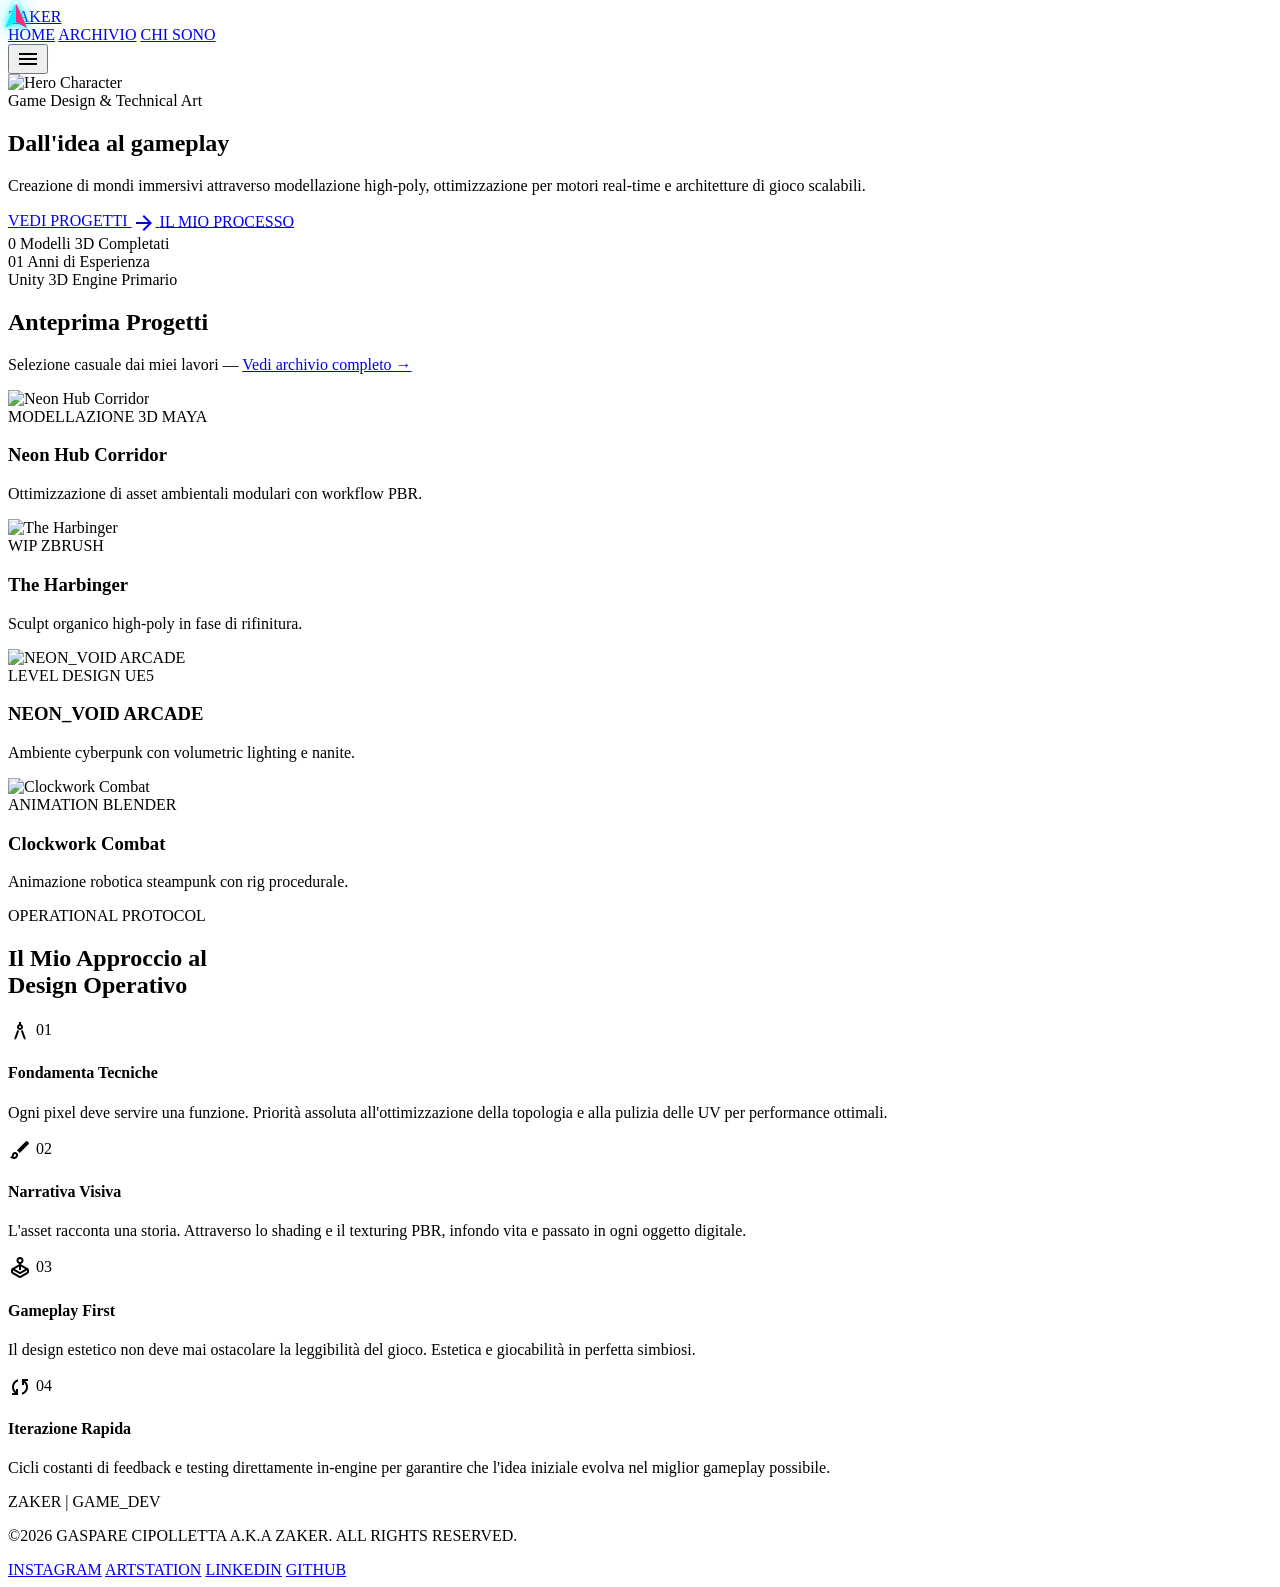
==== Portfolio 2.0/index.html @ f327ba8e "Portfolio 2.0 Iniziato il portfolio con Antigravity" ====
<!DOCTYPE html>

<html class="dark" lang="it"><head>
<meta charset="utf-8"/>
<meta content="width=device-width, initial-scale=1.0" name="viewport"/>
<title>NEON_CURATOR | Portfolio Game Design &amp; 3D</title>
<meta name="description" content="Portfolio di Gaspare Cipolletta — Game Designer e Technical Artist specializzato in 3D, modellazione e sviluppo in Unreal Engine 5."/>
<script src="https://cdn.tailwindcss.com?plugins=forms,container-queries"></script>
<link href="https://fonts.googleapis.com/css2?family=Space+Grotesk:wght@300;400;500;600;700&amp;family=Inter:wght@300;400;500;600&amp;family=Manrope:wght@300;400;500;600;800&amp;family=Orbitron:wght@400;700&amp;display=swap" rel="stylesheet"/>
<link href="https://fonts.googleapis.com/css2?family=Material+Symbols+Outlined:wght,FILL@100..700,0..1&amp;display=swap" rel="stylesheet"/>
<script id="tailwind-config">
        tailwind.config = {
            darkMode: "class",
            theme: {
                extend: {
                    colors: {
                        "surface-container-low": "#191b24",
                        "on-error-container": "#ffdad6",
                        "secondary-fixed": "#e9ddff",
                        "on-tertiary-fixed-variant": "#554500",
                        "on-secondary": "#3c0090",
                        "tertiary": "#fff5de",
                        "on-background": "#e1e1ef",
                        "tertiary-container": "#fed639",
                        "surface-tint": "#00dbe9",
                        "surface-dim": "#11131c",
                        "on-secondary-fixed": "#23005b",
                        "background": "#11131c",
                        "inverse-surface": "#e1e1ef",
                        "primary-fixed-dim": "#00dbe9",
                        "on-primary-container": "#006970",
                        "on-primary-fixed": "#002022",
                        "on-error": "#690005",
                        "surface-container-lowest": "#0c0e17",
                        "on-tertiary-fixed": "#231b00",
                        "primary": "#dbfcff",
                        "outline": "#849495",
                        "on-tertiary-container": "#715d00",
                        "on-secondary-container": "#ddcdff",
                        "surface-container": "#1d1f29",
                        "surface-bright": "#373943",
                        "inverse-on-surface": "#2e303a",
                        "primary-container": "#00f0ff",
                        "on-surface-variant": "#b9cacb",
                        "tertiary-fixed-dim": "#eac324",
                        "surface": "#11131c",
                        "secondary-container": "#7000ff",
                        "outline-variant": "#3b494b",
                        "on-primary-fixed-variant": "#004f54",
                        "error-container": "#93000a",
                        "error": "#ffb4ab",
                        "surface-container-high": "#282933",
                        "inverse-primary": "#006970",
                        "secondary-fixed-dim": "#d1bcff",
                        "on-primary": "#00363a",
                        "on-tertiary": "#3b2f00",
                        "surface-variant": "#32343e",
                        "tertiary-fixed": "#ffe179",
                        "surface-container-highest": "#32343e",
                        "primary-fixed": "#7df4ff",
                        "secondary": "#d1bcff",
                        "on-secondary-fixed-variant": "#5700c9",
                        "on-surface": "#e1e1ef",
                        "accent-pink": "#f92a82"
                    },
                    fontFamily: {
                        "headline": ["Space Grotesk"],
                        "body": ["Inter"],
                        "label": ["Manrope"],
                        "display": ["Orbitron"]
                    },
                    borderRadius: {"DEFAULT": "0.125rem", "lg": "0.25rem", "xl": "0.5rem", "full": "0.75rem"},
                },
            },
        }
    </script>
<style>
        .material-symbols-outlined {
            font-variation-settings: 'FILL' 0, 'wght' 400, 'GRAD' 0, 'opsz' 24;
            vertical-align: middle;
        }
        .neon-glow-primary {
            box-shadow: 0 0 15px rgba(0, 240, 255, 0.3);
        }
        .neon-glow-pink {
            box-shadow: 0 0 15px rgba(249, 42, 130, 0.3);
        }
        .glass-card {
            background: rgba(50, 52, 62, 0.4);
            backdrop-filter: blur(12px);
        }
        .asymmetric-grid {
            display: grid;
            grid-template-columns: repeat(12, 1fr);
            gap: 1.5rem;
        }
        .no-scrollbar::-webkit-scrollbar {
            display: none;
        }
        /* Mobile menu */
        #mobile-menu { display: none; }
        #mobile-menu.open { display: flex; }
    </style>
</head>
<body class="bg-background text-on-surface font-body selection:bg-primary-container selection:text-on-primary-container">
<!-- Top Navigation Bar -->
<header class="fixed top-0 w-full z-50 bg-[#11131c]/60 backdrop-blur-xl border-b border-[#3b494b]/20 shadow-[0_4px_20px_rgba(0,0,0,0.5)]">
<div class="relative flex items-center px-8 h-20 w-full max-w-[1920px] mx-auto">
<a href="index.html" class="text-2xl font-black tracking-tighter text-[#00f0ff] drop-shadow-[0_0_8px_rgba(0,240,255,0.5)] font-display">
                ZAKER
            </a>
<nav class="hidden md:flex items-center gap-10 absolute left-1/2 -translate-x-1/2">
<a class="text-[#00f0ff] border-b-2 border-[#00f0ff] pb-1 font-['Space_Grotesk'] uppercase tracking-widest text-sm" href="index.html">HOME</a>
<a class="text-[#e1e1ef]/60 hover:text-[#e1e1ef] transition-colors font-['Space_Grotesk'] uppercase tracking-widest text-sm" href="archivio.html">ARCHIVIO</a>
<a class="text-[#e1e1ef]/60 hover:text-[#e1e1ef] transition-colors font-['Space_Grotesk'] uppercase tracking-widest text-sm" href="chi-sono.html">CHI SONO</a>
</nav>
<div class="ml-auto flex items-center gap-6">
<button id="hamburger-btn" class="md:hidden text-on-surface-variant cursor-pointer" onclick="document.getElementById('mobile-menu').classList.toggle('open')">
                    <span class="material-symbols-outlined">menu</span>
                </button>
</div>
</div>
<!-- Mobile Menu -->
<div id="mobile-menu" class="flex-col gap-4 px-8 pb-6 bg-[#11131c]/95 border-t border-[#3b494b]/20">
    <a href="index.html" class="text-[#00f0ff] font-['Space_Grotesk'] uppercase tracking-widest text-sm py-2">HOME</a>
    <a href="archivio.html" class="text-[#e1e1ef]/70 hover:text-[#e1e1ef] font-['Space_Grotesk'] uppercase tracking-widest text-sm py-2">ARCHIVIO</a>
    <a href="chi-sono.html" class="text-[#e1e1ef]/70 hover:text-[#e1e1ef] font-['Space_Grotesk'] uppercase tracking-widest text-sm py-2">CHI SONO</a>
</div>
</header>
<main class="pt-20">
<!-- Hero Section -->
<section class="relative min-h-[921px] flex items-center justify-center px-8 md:px-20 overflow-hidden text-center">
<div class="absolute inset-0 z-0">
<div class="absolute inset-0 bg-gradient-to-b from-background/60 via-background/70 to-background z-10"></div>
<img alt="Hero Character" class="w-full h-full object-cover object-center opacity-30" src="https://lh3.googleusercontent.com/aida-public/[base64]"/>
</div>
<div class="relative z-20 max-w-4xl mx-auto">
<div class="flex items-center justify-center gap-4 mb-6">
<span class="h-[2px] w-12 bg-accent-pink"></span>
<span class="font-label text-accent-pink tracking-[0.3em] text-xs font-bold uppercase">Game Design &amp; Technical Art</span>
<span class="h-[2px] w-12 bg-accent-pink"></span>
</div>
<h1 class="font-display text-6xl md:text-8xl font-bold leading-none mb-8 text-on-surface uppercase tracking-tighter">
                    Dall'idea al <span class="text-primary-container drop-shadow-[0_0_15px_rgba(0,240,255,0.6)]">gameplay</span>
</h1>
<p class="font-body text-xl text-on-surface-variant max-w-xl mx-auto mb-12 leading-relaxed">
                    Creazione di mondi immersivi attraverso modellazione high-poly, ottimizzazione per motori real-time e architetture di gioco scalabili.
                </p>
<div class="flex flex-wrap gap-4 justify-center">
<a href="archivio.html" class="bg-primary-container text-on-primary px-8 py-4 font-headline font-bold uppercase tracking-widest flex items-center gap-2 hover:shadow-[0_0_25px_rgba(0,240,255,0.4)] transition-all">
                        VEDI PROGETTI <span class="material-symbols-outlined">arrow_forward</span>
</a>
<a href="chi-sono.html" class="border border-outline/40 text-on-surface px-8 py-4 font-headline font-bold uppercase tracking-widest hover:bg-surface-variant/20 transition-all">
                        IL MIO PROCESSO
                    </a>
</div>
</div>
</section>
<!-- Stats / Quick Info -->
<section class="grid grid-cols-2 md:grid-cols-3 border-y border-outline-variant/20 bg-surface-container-lowest">
<div class="p-8 border-r border-outline-variant/20 flex flex-col items-center text-center">
<span class="font-display text-3xl text-primary-container mb-1">0</span>
<span class="font-label text-[0.6rem] text-on-surface-variant tracking-widest uppercase">Modelli 3D Completati</span>
</div>
<div class="p-8 border-r border-outline-variant/20 flex flex-col items-center text-center">
<span class="font-display text-3xl text-primary-container mb-1">01</span>
<span class="font-label text-[0.6rem] text-on-surface-variant tracking-widest uppercase">Anni di Esperienza</span>
</div>
<div class="p-8 flex flex-col items-center text-center">
<span class="font-display text-3xl text-accent-pink mb-1">Unity 3D</span>
<span class="font-label text-[0.6rem] text-on-surface-variant tracking-widest uppercase">Engine Primario</span>
</div>
</section>
<!-- Anteprima Progetti Section -->
<section class="py-24 px-8 md:px-20 max-w-[1920px] mx-auto">
<div class="mb-12">
<h2 class="font-display text-4xl font-bold text-on-surface mb-4 uppercase tracking-tight">Anteprima Progetti</h2>
<div class="h-1 w-24 bg-gradient-to-r from-primary-container to-accent-pink mb-4"></div>
<p class="font-label text-on-surface-variant text-xs uppercase tracking-widest">Selezione casuale dai miei lavori — <a href="archivio.html" class="text-primary-container hover:underline">Vedi archivio completo →</a></p>
</div>
<!-- Random project grid, populated by JS -->
<div id="random-projects" class="grid grid-cols-1 md:grid-cols-3 gap-8"></div>
</section>
<script>
(function(){
  const ALL_PROJECTS = [
    { title:'Neon Hub Corridor', tag:'MODELLAZIONE 3D', sub:'MAYA', wide:true,
      img:'https://lh3.googleusercontent.com/aida-public/[base64]',
      desc:'Ottimizzazione di asset ambientali modulari con workflow PBR.' },
    { title:'The Harbinger', tag:'WIP', sub:'ZBRUSH', wide:false,
      img:'https://lh3.googleusercontent.com/aida-public/[base64]',
      desc:'Sculpt organico high-poly in fase di rifinitura.' },
    { title:'Clockwork Combat', tag:'ANIMATION', sub:'BLENDER', wide:false,
      img:'https://lh3.googleusercontent.com/aida-public/[base64]',
      desc:'Animazione robotica steampunk con rig procedurale.' },
    { title:'Project: AEON', tag:'GAME DEV', sub:'UNITY', wide:true,
      img:'https://lh3.googleusercontent.com/aida-public/[base64]',
      desc:'Prototipo Action-RPG con inventario dinamico.' },
    { title:'NEON_VOID ARCADE', tag:'LEVEL DESIGN', sub:'UE5', wide:false,
      img:'https://lh3.googleusercontent.com/aida-public/[base64]',
      desc:'Ambiente cyberpunk con volumetric lighting e nanite.' },
    { title:'MECHA_UNIT_01', tag:'CHARACTER ART', sub:'BLENDER', wide:false,
      img:'https://lh3.googleusercontent.com/aida-public/[base64]',
      desc:'Cuore meccanico futuristico in stile hard-surface.' },
    { title:'LIQUID_FLOW_04', tag:'ANIMAZIONE', sub:'HOUDINI', wide:true,
      img:'https://lh3.googleusercontent.com/aida-public/[base64]',
      desc:'Simulazione fluida in Houdini con render Octane.' },
    { title:'CYBORG_ANATOMY', tag:'MODELLAZIONE 3D', sub:'ZBRUSH', wide:false,
      img:'https://lh3.googleusercontent.com/aida-public/[base64]',
      desc:'Sculpt anatomico di un cyborg ad altissimo dettaglio.' }
  ];

  function shuffle(arr){ return arr.sort(()=>Math.random()-0.5); }

  function buildCard(p){
    const span = p.wide ? 'md:col-span-2' : '';
    const aspect = p.wide ? 'aspect-video' : 'aspect-square';
    return `<div class="group relative ${span} ${aspect} overflow-hidden rounded-xl bg-surface-container-lowest cursor-pointer" onclick="location.href='archivio.html'">
      <img alt="${p.title}" class="w-full h-full object-cover grayscale group-hover:grayscale-0 transition-all duration-700 group-hover:scale-110" src="${p.img}"/>
      <div class="absolute inset-0 bg-gradient-to-t from-[#0c0e17] via-transparent to-transparent opacity-90"></div>
      <div class="absolute bottom-0 left-0 p-6 w-full transform transition-transform duration-500 group-hover:-translate-y-2">
        <div class="flex gap-2 mb-3">
          <span class="px-3 py-1 bg-primary-container/20 text-primary-container text-[10px] font-['Manrope'] font-bold uppercase tracking-wider rounded-full border border-primary-container/30">${p.tag}</span>
          <span class="px-3 py-1 bg-surface-container-highest/60 text-on-surface-variant text-[10px] font-['Manrope'] font-bold rounded-full">${p.sub}</span>
        </div>
        <h3 class="font-['Space_Grotesk'] text-${p.wide?'3xl':'xl'} font-bold text-[#e1e1ef] mb-1">${p.title}</h3>
        <p class="text-[#b9cacb] text-sm opacity-0 group-hover:opacity-100 transition-opacity duration-500">${p.desc}</p>
      </div>
    </div>`;
  }

  const pool = shuffle([...ALL_PROJECTS]);
  // Pick 4: favour one wide + three small
  let selected = [];
  const wides = pool.filter(p=>p.wide);
  const smalls = pool.filter(p=>!p.wide);
  if(wides.length) selected.push(wides[0]);
  selected = selected.concat(smalls.slice(0,3));
  if(selected.length<4) selected = selected.concat(wides.slice(1,4-selected.length));

  document.getElementById('random-projects').innerHTML = selected.map(buildCard).join('');
})();
</script>
<!-- Operational Protocol / Approach -->
<section class="py-24 bg-surface-container-low">
<div class="px-8 md:px-20 max-w-[1920px] mx-auto">
<div class="mb-16">
<span class="font-label text-primary-container text-xs tracking-[0.4em] uppercase font-bold block mb-4">OPERATIONAL PROTOCOL</span>
<h2 class="font-display text-4xl font-bold text-on-surface uppercase leading-none">Il Mio Approccio al <br/><span class="text-transparent bg-clip-text bg-gradient-to-r from-primary-container to-accent-pink">Design Operativo</span></h2>
</div>
<div class="grid grid-cols-1 md:grid-cols-4 gap-6">
<div class="p-8 bg-surface-container-high rounded-sm border-l-4 border-primary-container transition-all hover:bg-surface-bright group">
<div class="mb-8 flex justify-between items-start">
<span class="material-symbols-outlined text-primary-container text-4xl group-hover:scale-110 transition-transform">architecture</span>
<span class="font-display text-on-surface-variant/20 text-4xl font-bold">01</span>
</div>
<h4 class="font-headline text-xl font-bold text-on-surface mb-4 uppercase">Fondamenta Tecniche</h4>
<p class="text-on-surface-variant text-sm leading-relaxed">Ogni pixel deve servire una funzione. Priorità assoluta all'ottimizzazione della topologia e alla pulizia delle UV per performance ottimali.</p>
</div>
<div class="p-8 bg-surface-container-high rounded-sm border-l-4 border-accent-pink transition-all hover:bg-surface-bright group">
<div class="mb-8 flex justify-between items-start">
<span class="material-symbols-outlined text-accent-pink text-4xl group-hover:scale-110 transition-transform">brush</span>
<span class="font-display text-on-surface-variant/20 text-4xl font-bold">02</span>
</div>
<h4 class="font-headline text-xl font-bold text-on-surface mb-4 uppercase">Narrativa Visiva</h4>
<p class="text-on-surface-variant text-sm leading-relaxed">L'asset racconta una storia. Attraverso lo shading e il texturing PBR, infondo vita e passato in ogni oggetto digitale.</p>
</div>
<div class="p-8 bg-surface-container-high rounded-sm border-l-4 border-primary-container transition-all hover:bg-surface-bright group">
<div class="mb-8 flex justify-between items-start">
<span class="material-symbols-outlined text-primary-container text-4xl group-hover:scale-110 transition-transform">joystick</span>
<span class="font-display text-on-surface-variant/20 text-4xl font-bold">03</span>
</div>
<h4 class="font-headline text-xl font-bold text-on-surface mb-4 uppercase">Gameplay First</h4>
<p class="text-on-surface-variant text-sm leading-relaxed">Il design estetico non deve mai ostacolare la leggibilità del gioco. Estetica e giocabilità in perfetta simbiosi.</p>
</div>
<div class="p-8 bg-surface-container-high rounded-sm border-l-4 border-accent-pink transition-all hover:bg-surface-bright group">
<div class="mb-8 flex justify-between items-start">
<span class="material-symbols-outlined text-accent-pink text-4xl group-hover:scale-110 transition-transform">sync</span>
<span class="font-display text-on-surface-variant/20 text-4xl font-bold">04</span>
</div>
<h4 class="font-headline text-xl font-bold text-on-surface mb-4 uppercase">Iterazione Rapida</h4>
<p class="text-on-surface-variant text-sm leading-relaxed">Cicli costanti di feedback e testing direttamente in-engine per garantire che l'idea iniziale evolva nel miglior gameplay possibile.</p>
</div>
</div>
</div>
</section>

</main>
<!-- Footer -->
<footer class="bg-[#0c0e17] w-full py-12 px-8 mt-20 border-t border-[#3b494b]/10">
<div class="flex flex-col gap-6 max-w-7xl mx-auto">
<div class="flex flex-col md:flex-row justify-between items-center gap-4">
<div class="text-[#00f0ff] font-bold text-xl font-display tracking-tighter">
                ZAKER <span class="text-on-surface-variant/40 font-light font-body">| GAME_DEV</span>
</div>
<p class="text-[#b9cacb] font-['Manrope'] text-[0.6875rem] uppercase tracking-[0.2em] font-light">
                ©2026 GASPARE CIPOLLETTA A.K.A ZAKER. ALL RIGHTS RESERVED.
            </p>
</div>
<div class="flex justify-center gap-8 text-[#b9cacb] font-['Manrope'] text-[0.6875rem] uppercase tracking-[0.2em] font-light border-t border-[#3b494b]/10 pt-6">
<a class="hover:text-[#00f0ff] transition-colors duration-500" href="#">INSTAGRAM</a>
<a class="hover:text-[#00f0ff] transition-colors duration-500" href="#">ARTSTATION</a>
<a class="hover:text-[#00f0ff] transition-colors duration-500" href="#">LINKEDIN</a>
<a class="hover:text-[#00f0ff] transition-colors duration-500" href="#">GITHUB</a>
</div>
</div>
</footer>
<!-- Custom Cursor -->
<style>
  *, *::before, *::after { cursor: none !important; }
  #zk-cursor {
    position: fixed;
    top: 0; left: 0;
    width: 32px; height: 32px;
    pointer-events: none;
    z-index: 2147483647;
    will-change: transform;
    transition: opacity 0.2s;
  }
  #zk-cursor svg {
    filter:
      drop-shadow(0 0 3px #00f0ff)
      drop-shadow(0 0 8px rgba(0,240,255,0.55))
      drop-shadow(0 0 18px rgba(0,240,255,0.25));
    transition: filter 0.15s ease;
  }
  #zk-cursor.zk-click svg {
    filter:
      drop-shadow(0 0 4px #f92a82)
      drop-shadow(0 0 10px rgba(249,42,130,0.65))
      drop-shadow(0 0 20px rgba(249,42,130,0.3));
    transform: scale(0.88);
  }
  #zk-cursor.zk-hover svg {
    filter:
      drop-shadow(0 0 5px #00f0ff)
      drop-shadow(0 0 14px rgba(0,240,255,0.7))
      drop-shadow(0 0 26px rgba(0,240,255,0.35));
    transform: scale(1.15);
  }
</style>
<div id="zk-cursor" aria-hidden="true">
  <svg width="32" height="32" viewBox="0 0 32 32" fill="none" xmlns="http://www.w3.org/2000/svg">
    <!-- Full base (cyan) -->
    <path d="M 16 3 L 5 28 L 16 22 L 27 28 Z" fill="#00f0ff"/>
    <!-- Right half overlay (pink) -->
    <path d="M 16 3 L 16 22 L 27 28 Z" fill="#f92a82"/>
    <!-- Tip highlight -->
    <circle cx="16" cy="3" r="1.5" fill="#ffffff" opacity="0.9"/>
  </svg>
</div>
<script>
(function(){
  var cur = document.getElementById('zk-cursor');
  if (!cur) return;

  /* Direct position — no lag */
  window.addEventListener('mousemove', function(e){
    cur.style.transform = 'translate(' + (e.clientX - 16) + 'px,' + (e.clientY - 3) + 'px)';
  }, { passive: true });

  /* Click flash */
  window.addEventListener('mousedown', function(){ cur.classList.add('zk-click'); });
  window.addEventListener('mouseup',   function(){ cur.classList.remove('zk-click'); });

  /* Interactive element hover */
  var interactors = 'a, button, input, [role="button"], label';
  document.querySelectorAll(interactors).forEach(function(el){
    el.addEventListener('mouseenter', function(){ cur.classList.add('zk-hover'); });
    el.addEventListener('mouseleave', function(){ cur.classList.remove('zk-hover'); });
  });

  /* Hide when window loses focus */
  document.addEventListener('mouseleave',  function(){ cur.style.opacity = '0'; });
  document.addEventListener('mouseenter',  function(){ cur.style.opacity = '1'; });
})();
</script>
</body></html>
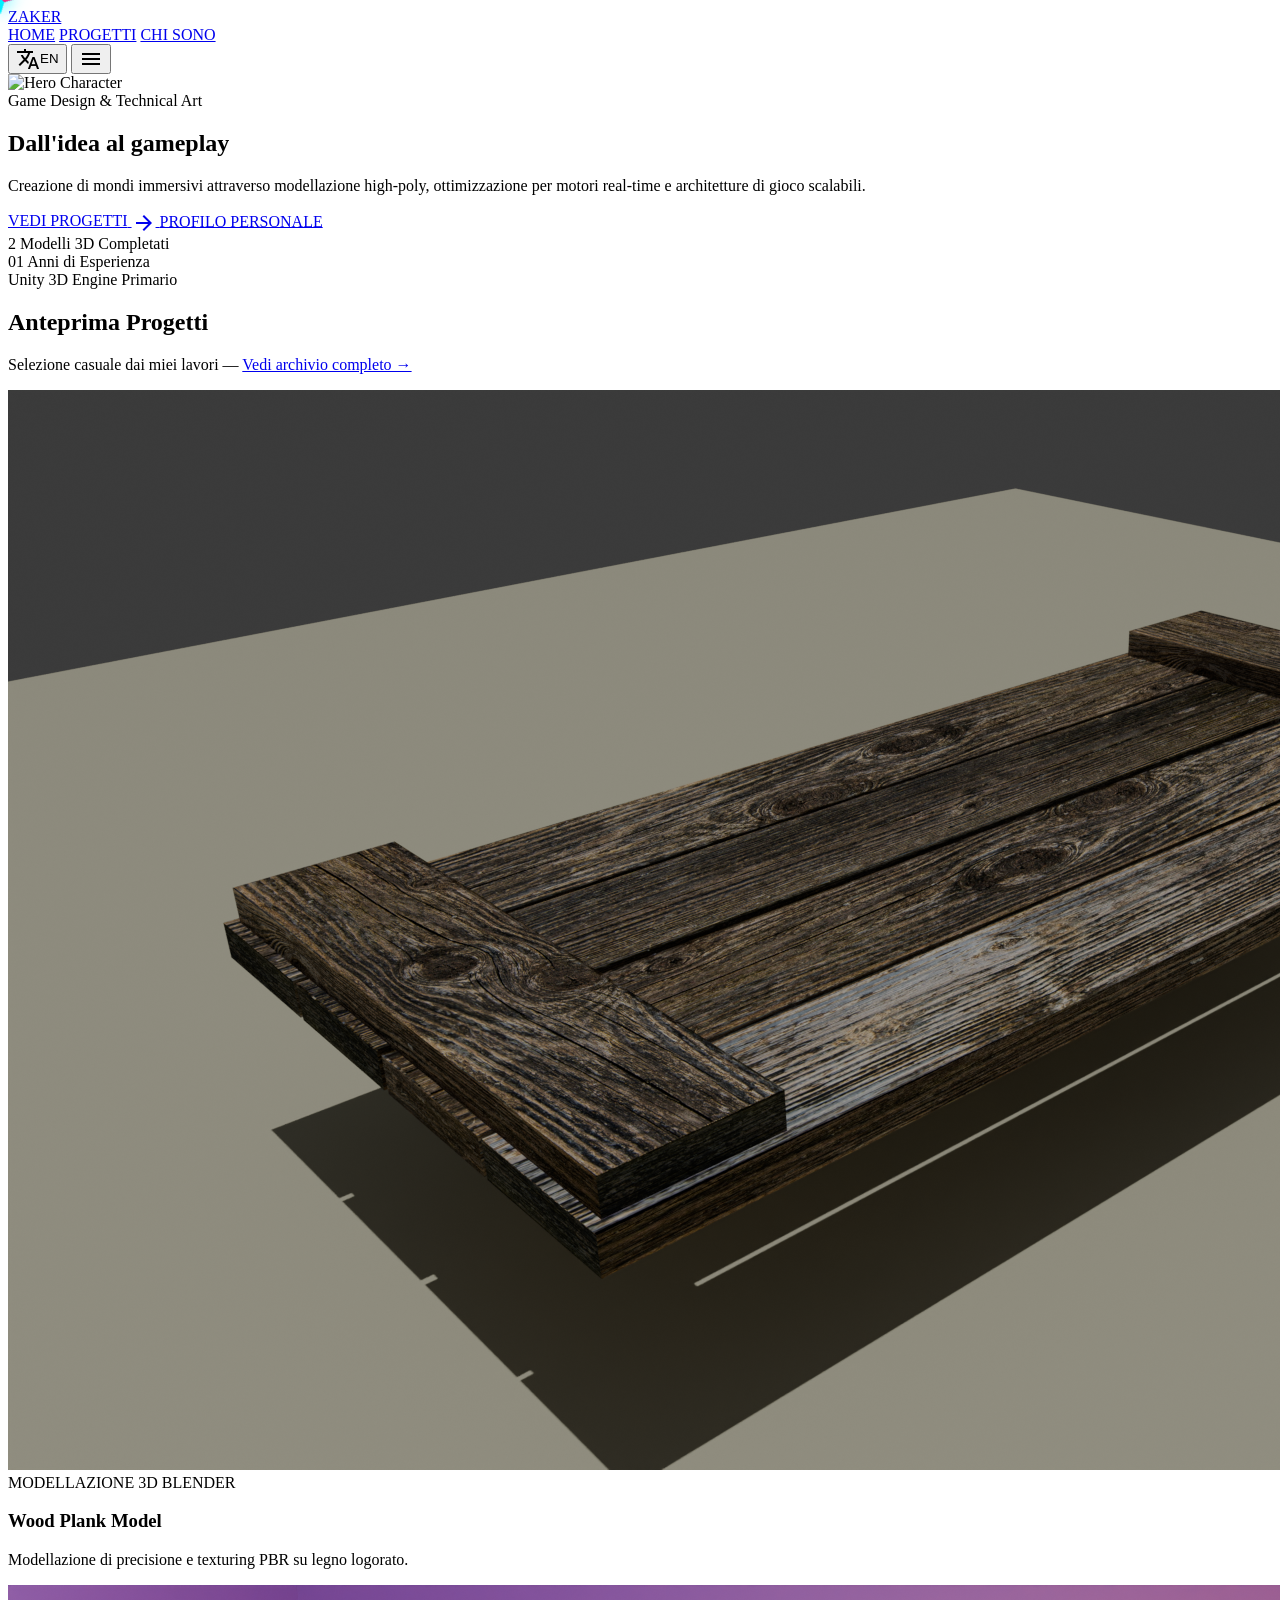
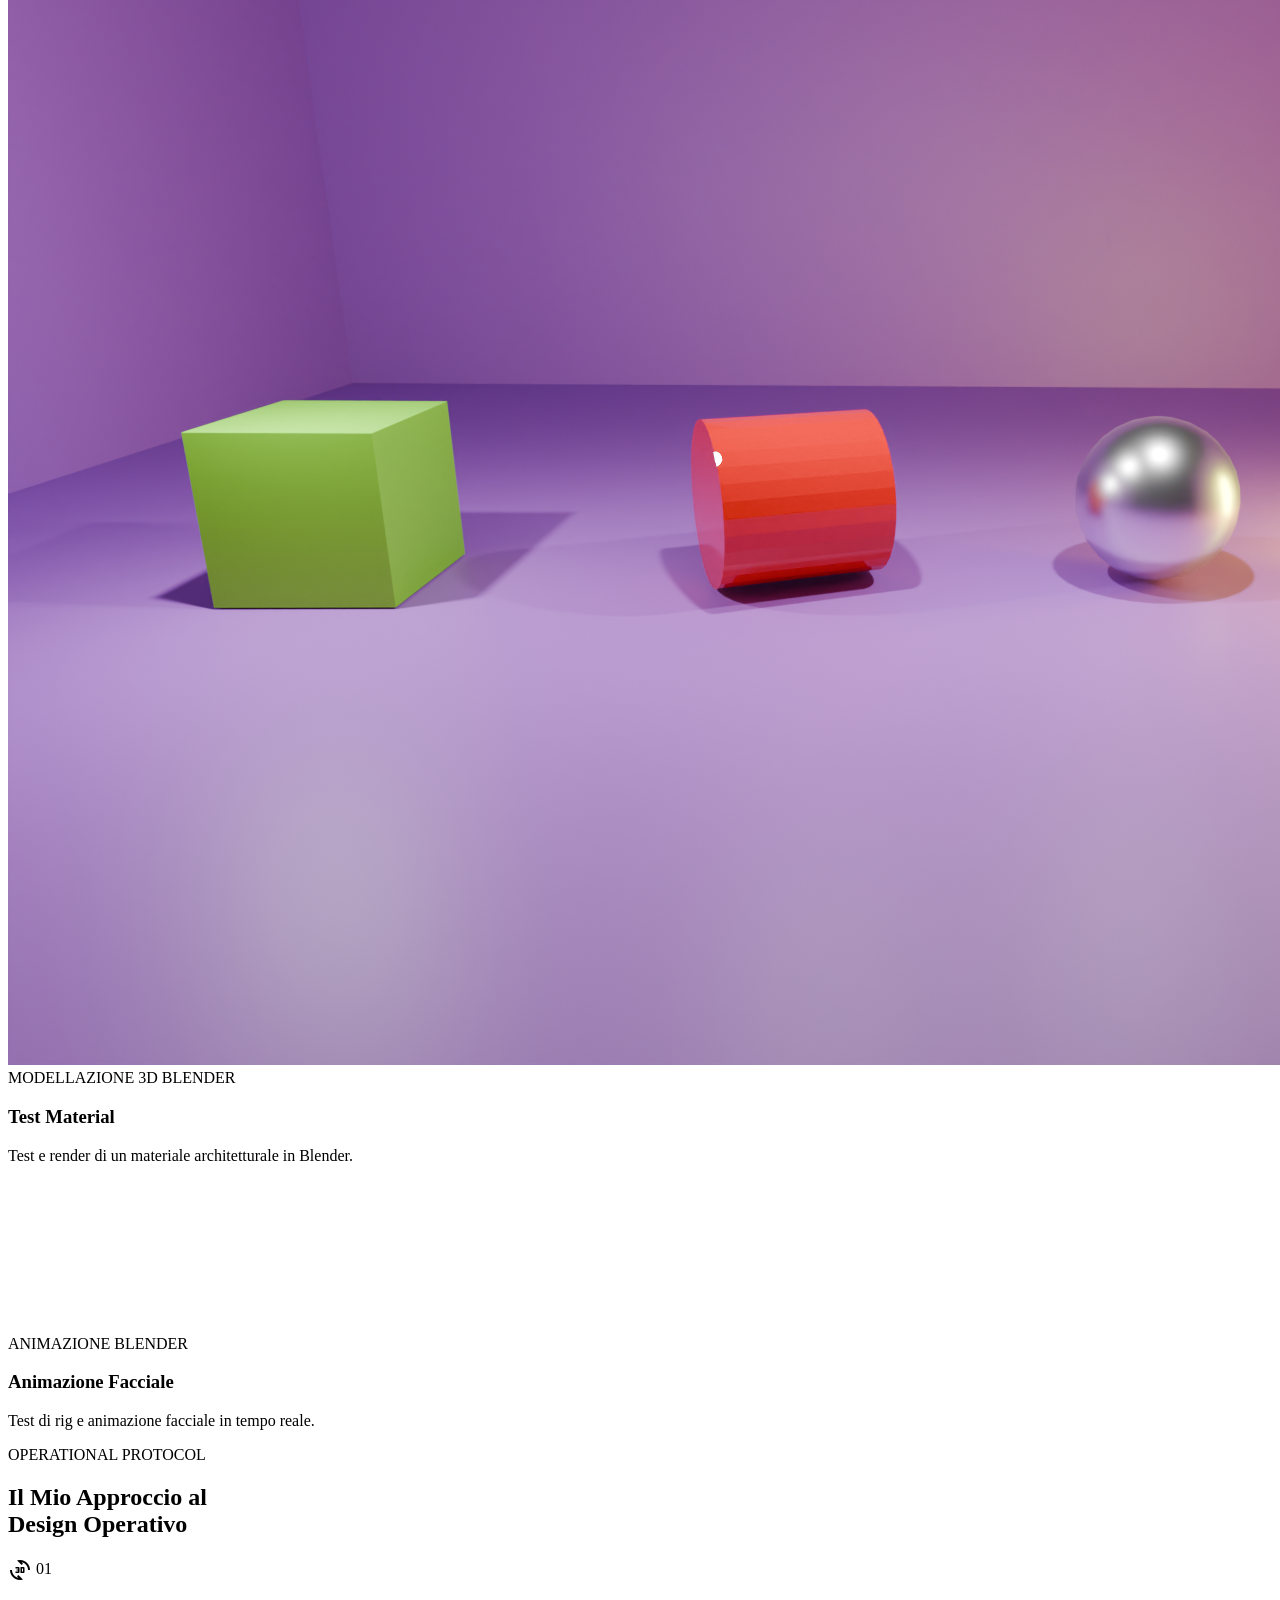
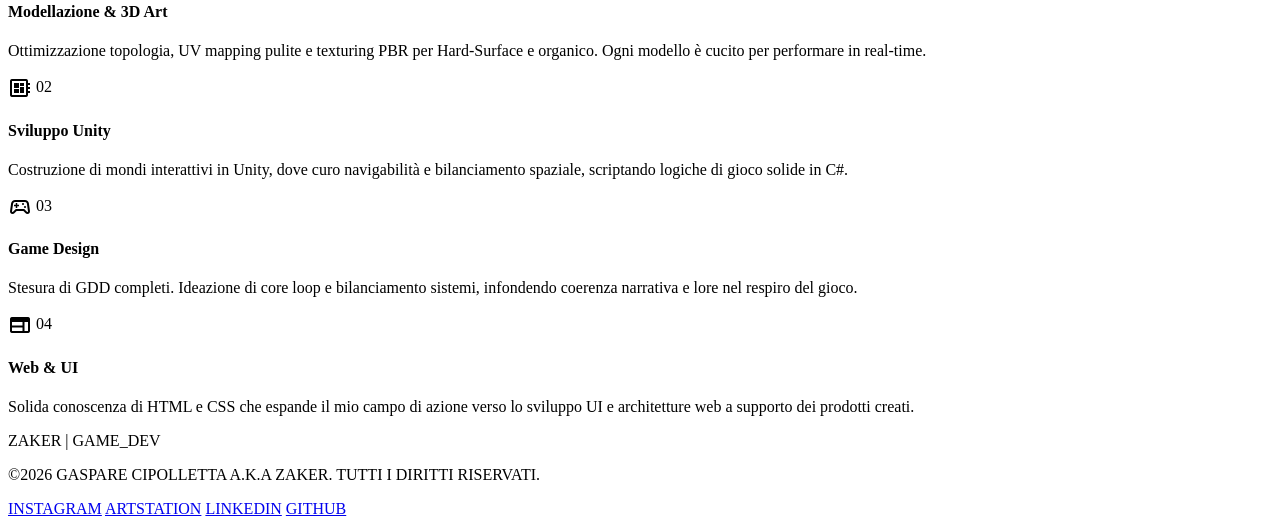
==== commit 0a5d1aba: "Aggiornamento Portfolio New Element" ====
--- a/Portfolio 2.0/index.html
+++ b/Portfolio 2.0/index.html
@@ -1,379 +1,263 @@
 <!DOCTYPE html>
 
-<html class="dark" lang="it"><head>
-<meta charset="utf-8"/>
-<meta content="width=device-width, initial-scale=1.0" name="viewport"/>
-<title>NEON_CURATOR | Portfolio Game Design &amp; 3D</title>
-<meta name="description" content="Portfolio di Gaspare Cipolletta — Game Designer e Technical Artist specializzato in 3D, modellazione e sviluppo in Unreal Engine 5."/>
-<script src="https://cdn.tailwindcss.com?plugins=forms,container-queries"></script>
-<link href="https://fonts.googleapis.com/css2?family=Space+Grotesk:wght@300;400;500;600;700&amp;family=Inter:wght@300;400;500;600&amp;family=Manrope:wght@300;400;500;600;800&amp;family=Orbitron:wght@400;700&amp;display=swap" rel="stylesheet"/>
-<link href="https://fonts.googleapis.com/css2?family=Material+Symbols+Outlined:wght,FILL@100..700,0..1&amp;display=swap" rel="stylesheet"/>
-<script id="tailwind-config">
-        tailwind.config = {
-            darkMode: "class",
-            theme: {
-                extend: {
-                    colors: {
-                        "surface-container-low": "#191b24",
-                        "on-error-container": "#ffdad6",
-                        "secondary-fixed": "#e9ddff",
-                        "on-tertiary-fixed-variant": "#554500",
-                        "on-secondary": "#3c0090",
-                        "tertiary": "#fff5de",
-                        "on-background": "#e1e1ef",
-                        "tertiary-container": "#fed639",
-                        "surface-tint": "#00dbe9",
-                        "surface-dim": "#11131c",
-                        "on-secondary-fixed": "#23005b",
-                        "background": "#11131c",
-                        "inverse-surface": "#e1e1ef",
-                        "primary-fixed-dim": "#00dbe9",
-                        "on-primary-container": "#006970",
-                        "on-primary-fixed": "#002022",
-                        "on-error": "#690005",
-                        "surface-container-lowest": "#0c0e17",
-                        "on-tertiary-fixed": "#231b00",
-                        "primary": "#dbfcff",
-                        "outline": "#849495",
-                        "on-tertiary-container": "#715d00",
-                        "on-secondary-container": "#ddcdff",
-                        "surface-container": "#1d1f29",
-                        "surface-bright": "#373943",
-                        "inverse-on-surface": "#2e303a",
-                        "primary-container": "#00f0ff",
-                        "on-surface-variant": "#b9cacb",
-                        "tertiary-fixed-dim": "#eac324",
-                        "surface": "#11131c",
-                        "secondary-container": "#7000ff",
-                        "outline-variant": "#3b494b",
-                        "on-primary-fixed-variant": "#004f54",
-                        "error-container": "#93000a",
-                        "error": "#ffb4ab",
-                        "surface-container-high": "#282933",
-                        "inverse-primary": "#006970",
-                        "secondary-fixed-dim": "#d1bcff",
-                        "on-primary": "#00363a",
-                        "on-tertiary": "#3b2f00",
-                        "surface-variant": "#32343e",
-                        "tertiary-fixed": "#ffe179",
-                        "surface-container-highest": "#32343e",
-                        "primary-fixed": "#7df4ff",
-                        "secondary": "#d1bcff",
-                        "on-secondary-fixed-variant": "#5700c9",
-                        "on-surface": "#e1e1ef",
-                        "accent-pink": "#f92a82"
-                    },
-                    fontFamily: {
-                        "headline": ["Space Grotesk"],
-                        "body": ["Inter"],
-                        "label": ["Manrope"],
-                        "display": ["Orbitron"]
-                    },
-                    borderRadius: {"DEFAULT": "0.125rem", "lg": "0.25rem", "xl": "0.5rem", "full": "0.75rem"},
-                },
-            },
-        }
-    </script>
-<style>
-        .material-symbols-outlined {
-            font-variation-settings: 'FILL' 0, 'wght' 400, 'GRAD' 0, 'opsz' 24;
-            vertical-align: middle;
-        }
-        .neon-glow-primary {
-            box-shadow: 0 0 15px rgba(0, 240, 255, 0.3);
-        }
-        .neon-glow-pink {
-            box-shadow: 0 0 15px rgba(249, 42, 130, 0.3);
-        }
-        .glass-card {
-            background: rgba(50, 52, 62, 0.4);
-            backdrop-filter: blur(12px);
-        }
-        .asymmetric-grid {
-            display: grid;
-            grid-template-columns: repeat(12, 1fr);
-            gap: 1.5rem;
-        }
-        .no-scrollbar::-webkit-scrollbar {
-            display: none;
-        }
-        /* Mobile menu */
-        #mobile-menu { display: none; }
-        #mobile-menu.open { display: flex; }
-    </style>
+<html class="dark" lang="it">
+
+<head>
+  <meta charset="utf-8" />
+  <meta content="width=device-width, initial-scale=1.0" name="viewport" />
+  <title>NEON_CURATOR | Portfolio Game Design &amp; 3D</title>
+  <meta name="description"
+    content="Portfolio di Gaspare Cipolletta — Game Designer e Technical Artist specializzato in 3D, modellazione e sviluppo in Unreal Engine 5." />
+  <script src="https://cdn.tailwindcss.com?plugins=forms,container-queries"></script>
+  <link
+    href="https://fonts.googleapis.com/css2?family=Space+Grotesk:wght@300;400;500;600;700&amp;family=Manrope:wght@200;300;400;500;600;700;800&amp;family=Orbitron:wght@400;500;700;900&amp;display=swap"
+    rel="stylesheet" />
+  <link
+    href="https://fonts.googleapis.com/css2?family=Material+Symbols+Outlined:wght,FILL@100..700,0..1&amp;display=swap"
+    rel="stylesheet" />
+  <script src="tailwind-setup.js"></script>
+  <link rel="stylesheet" href="style.css">
+  <script src="lang.js"></script>
+  <script src="data.js"></script>
+  <script src="main.js"></script>
 </head>
-<body class="bg-background text-on-surface font-body selection:bg-primary-container selection:text-on-primary-container">
-<!-- Top Navigation Bar -->
-<header class="fixed top-0 w-full z-50 bg-[#11131c]/60 backdrop-blur-xl border-b border-[#3b494b]/20 shadow-[0_4px_20px_rgba(0,0,0,0.5)]">
-<div class="relative flex items-center px-8 h-20 w-full max-w-[1920px] mx-auto">
-<a href="index.html" class="text-2xl font-black tracking-tighter text-[#00f0ff] drop-shadow-[0_0_8px_rgba(0,240,255,0.5)] font-display">
-                ZAKER
-            </a>
-<nav class="hidden md:flex items-center gap-10 absolute left-1/2 -translate-x-1/2">
-<a class="text-[#00f0ff] border-b-2 border-[#00f0ff] pb-1 font-['Space_Grotesk'] uppercase tracking-widest text-sm" href="index.html">HOME</a>
-<a class="text-[#e1e1ef]/60 hover:text-[#e1e1ef] transition-colors font-['Space_Grotesk'] uppercase tracking-widest text-sm" href="archivio.html">ARCHIVIO</a>
-<a class="text-[#e1e1ef]/60 hover:text-[#e1e1ef] transition-colors font-['Space_Grotesk'] uppercase tracking-widest text-sm" href="chi-sono.html">CHI SONO</a>
-</nav>
-<div class="ml-auto flex items-center gap-6">
-<button id="hamburger-btn" class="md:hidden text-on-surface-variant cursor-pointer" onclick="document.getElementById('mobile-menu').classList.toggle('open')">
-                    <span class="material-symbols-outlined">menu</span>
-                </button>
-</div>
-</div>
-<!-- Mobile Menu -->
-<div id="mobile-menu" class="flex-col gap-4 px-8 pb-6 bg-[#11131c]/95 border-t border-[#3b494b]/20">
-    <a href="index.html" class="text-[#00f0ff] font-['Space_Grotesk'] uppercase tracking-widest text-sm py-2">HOME</a>
-    <a href="archivio.html" class="text-[#e1e1ef]/70 hover:text-[#e1e1ef] font-['Space_Grotesk'] uppercase tracking-widest text-sm py-2">ARCHIVIO</a>
-    <a href="chi-sono.html" class="text-[#e1e1ef]/70 hover:text-[#e1e1ef] font-['Space_Grotesk'] uppercase tracking-widest text-sm py-2">CHI SONO</a>
-</div>
-</header>
-<main class="pt-20">
-<!-- Hero Section -->
-<section class="relative min-h-[921px] flex items-center justify-center px-8 md:px-20 overflow-hidden text-center">
-<div class="absolute inset-0 z-0">
-<div class="absolute inset-0 bg-gradient-to-b from-background/60 via-background/70 to-background z-10"></div>
-<img alt="Hero Character" class="w-full h-full object-cover object-center opacity-30" src="https://lh3.googleusercontent.com/aida-public/[base64]"/>
-</div>
-<div class="relative z-20 max-w-4xl mx-auto">
-<div class="flex items-center justify-center gap-4 mb-6">
-<span class="h-[2px] w-12 bg-accent-pink"></span>
-<span class="font-label text-accent-pink tracking-[0.3em] text-xs font-bold uppercase">Game Design &amp; Technical Art</span>
-<span class="h-[2px] w-12 bg-accent-pink"></span>
-</div>
-<h1 class="font-display text-6xl md:text-8xl font-bold leading-none mb-8 text-on-surface uppercase tracking-tighter">
-                    Dall'idea al <span class="text-primary-container drop-shadow-[0_0_15px_rgba(0,240,255,0.6)]">gameplay</span>
-</h1>
-<p class="font-body text-xl text-on-surface-variant max-w-xl mx-auto mb-12 leading-relaxed">
-                    Creazione di mondi immersivi attraverso modellazione high-poly, ottimizzazione per motori real-time e architetture di gioco scalabili.
-                </p>
-<div class="flex flex-wrap gap-4 justify-center">
-<a href="archivio.html" class="bg-primary-container text-on-primary px-8 py-4 font-headline font-bold uppercase tracking-widest flex items-center gap-2 hover:shadow-[0_0_25px_rgba(0,240,255,0.4)] transition-all">
-                        VEDI PROGETTI <span class="material-symbols-outlined">arrow_forward</span>
-</a>
-<a href="chi-sono.html" class="border border-outline/40 text-on-surface px-8 py-4 font-headline font-bold uppercase tracking-widest hover:bg-surface-variant/20 transition-all">
-                        IL MIO PROCESSO
-                    </a>
-</div>
-</div>
-</section>
-<!-- Stats / Quick Info -->
-<section class="grid grid-cols-2 md:grid-cols-3 border-y border-outline-variant/20 bg-surface-container-lowest">
-<div class="p-8 border-r border-outline-variant/20 flex flex-col items-center text-center">
-<span class="font-display text-3xl text-primary-container mb-1">0</span>
-<span class="font-label text-[0.6rem] text-on-surface-variant tracking-widest uppercase">Modelli 3D Completati</span>
-</div>
-<div class="p-8 border-r border-outline-variant/20 flex flex-col items-center text-center">
-<span class="font-display text-3xl text-primary-container mb-1">01</span>
-<span class="font-label text-[0.6rem] text-on-surface-variant tracking-widest uppercase">Anni di Esperienza</span>
-</div>
-<div class="p-8 flex flex-col items-center text-center">
-<span class="font-display text-3xl text-accent-pink mb-1">Unity 3D</span>
-<span class="font-label text-[0.6rem] text-on-surface-variant tracking-widest uppercase">Engine Primario</span>
-</div>
-</section>
-<!-- Anteprima Progetti Section -->
-<section class="py-24 px-8 md:px-20 max-w-[1920px] mx-auto">
-<div class="mb-12">
-<h2 class="font-display text-4xl font-bold text-on-surface mb-4 uppercase tracking-tight">Anteprima Progetti</h2>
-<div class="h-1 w-24 bg-gradient-to-r from-primary-container to-accent-pink mb-4"></div>
-<p class="font-label text-on-surface-variant text-xs uppercase tracking-widest">Selezione casuale dai miei lavori — <a href="archivio.html" class="text-primary-container hover:underline">Vedi archivio completo →</a></p>
-</div>
-<!-- Random project grid, populated by JS -->
-<div id="random-projects" class="grid grid-cols-1 md:grid-cols-3 gap-8"></div>
-</section>
-<script>
-(function(){
-  const ALL_PROJECTS = [
-    { title:'Neon Hub Corridor', tag:'MODELLAZIONE 3D', sub:'MAYA', wide:true,
-      img:'https://lh3.googleusercontent.com/aida-public/[base64]',
-      desc:'Ottimizzazione di asset ambientali modulari con workflow PBR.' },
-    { title:'The Harbinger', tag:'WIP', sub:'ZBRUSH', wide:false,
-      img:'https://lh3.googleusercontent.com/aida-public/[base64]',
-      desc:'Sculpt organico high-poly in fase di rifinitura.' },
-    { title:'Clockwork Combat', tag:'ANIMATION', sub:'BLENDER', wide:false,
-      img:'https://lh3.googleusercontent.com/aida-public/[base64]',
-      desc:'Animazione robotica steampunk con rig procedurale.' },
-    { title:'Project: AEON', tag:'GAME DEV', sub:'UNITY', wide:true,
-      img:'https://lh3.googleusercontent.com/aida-public/[base64]',
-      desc:'Prototipo Action-RPG con inventario dinamico.' },
-    { title:'NEON_VOID ARCADE', tag:'LEVEL DESIGN', sub:'UE5', wide:false,
-      img:'https://lh3.googleusercontent.com/aida-public/[base64]',
-      desc:'Ambiente cyberpunk con volumetric lighting e nanite.' },
-    { title:'MECHA_UNIT_01', tag:'CHARACTER ART', sub:'BLENDER', wide:false,
-      img:'https://lh3.googleusercontent.com/aida-public/[base64]',
-      desc:'Cuore meccanico futuristico in stile hard-surface.' },
-    { title:'LIQUID_FLOW_04', tag:'ANIMAZIONE', sub:'HOUDINI', wide:true,
-      img:'https://lh3.googleusercontent.com/aida-public/[base64]',
-      desc:'Simulazione fluida in Houdini con render Octane.' },
-    { title:'CYBORG_ANATOMY', tag:'MODELLAZIONE 3D', sub:'ZBRUSH', wide:false,
-      img:'https://lh3.googleusercontent.com/aida-public/[base64]',
-      desc:'Sculpt anatomico di un cyborg ad altissimo dettaglio.' }
-  ];
-
-  function shuffle(arr){ return arr.sort(()=>Math.random()-0.5); }
-
-  function buildCard(p){
-    const span = p.wide ? 'md:col-span-2' : '';
-    const aspect = p.wide ? 'aspect-video' : 'aspect-square';
-    return `<div class="group relative ${span} ${aspect} overflow-hidden rounded-xl bg-surface-container-lowest cursor-pointer" onclick="location.href='archivio.html'">
-      <img alt="${p.title}" class="w-full h-full object-cover grayscale group-hover:grayscale-0 transition-all duration-700 group-hover:scale-110" src="${p.img}"/>
-      <div class="absolute inset-0 bg-gradient-to-t from-[#0c0e17] via-transparent to-transparent opacity-90"></div>
-      <div class="absolute bottom-0 left-0 p-6 w-full transform transition-transform duration-500 group-hover:-translate-y-2">
-        <div class="flex gap-2 mb-3">
-          <span class="px-3 py-1 bg-primary-container/20 text-primary-container text-[10px] font-['Manrope'] font-bold uppercase tracking-wider rounded-full border border-primary-container/30">${p.tag}</span>
-          <span class="px-3 py-1 bg-surface-container-highest/60 text-on-surface-variant text-[10px] font-['Manrope'] font-bold rounded-full">${p.sub}</span>
-        </div>
-        <h3 class="font-['Space_Grotesk'] text-${p.wide?'3xl':'xl'} font-bold text-[#e1e1ef] mb-1">${p.title}</h3>
-        <p class="text-[#b9cacb] text-sm opacity-0 group-hover:opacity-100 transition-opacity duration-500">${p.desc}</p>
-      </div>
-    </div>`;
-  }
-
-  const pool = shuffle([...ALL_PROJECTS]);
-  // Pick 4: favour one wide + three small
-  let selected = [];
-  const wides = pool.filter(p=>p.wide);
-  const smalls = pool.filter(p=>!p.wide);
-  if(wides.length) selected.push(wides[0]);
-  selected = selected.concat(smalls.slice(0,3));
-  if(selected.length<4) selected = selected.concat(wides.slice(1,4-selected.length));
-
-  document.getElementById('random-projects').innerHTML = selected.map(buildCard).join('');
-})();
-</script>
-<!-- Operational Protocol / Approach -->
-<section class="py-24 bg-surface-container-low">
-<div class="px-8 md:px-20 max-w-[1920px] mx-auto">
-<div class="mb-16">
-<span class="font-label text-primary-container text-xs tracking-[0.4em] uppercase font-bold block mb-4">OPERATIONAL PROTOCOL</span>
-<h2 class="font-display text-4xl font-bold text-on-surface uppercase leading-none">Il Mio Approccio al <br/><span class="text-transparent bg-clip-text bg-gradient-to-r from-primary-container to-accent-pink">Design Operativo</span></h2>
-</div>
-<div class="grid grid-cols-1 md:grid-cols-4 gap-6">
-<div class="p-8 bg-surface-container-high rounded-sm border-l-4 border-primary-container transition-all hover:bg-surface-bright group">
-<div class="mb-8 flex justify-between items-start">
-<span class="material-symbols-outlined text-primary-container text-4xl group-hover:scale-110 transition-transform">architecture</span>
-<span class="font-display text-on-surface-variant/20 text-4xl font-bold">01</span>
-</div>
-<h4 class="font-headline text-xl font-bold text-on-surface mb-4 uppercase">Fondamenta Tecniche</h4>
-<p class="text-on-surface-variant text-sm leading-relaxed">Ogni pixel deve servire una funzione. Priorità assoluta all'ottimizzazione della topologia e alla pulizia delle UV per performance ottimali.</p>
-</div>
-<div class="p-8 bg-surface-container-high rounded-sm border-l-4 border-accent-pink transition-all hover:bg-surface-bright group">
-<div class="mb-8 flex justify-between items-start">
-<span class="material-symbols-outlined text-accent-pink text-4xl group-hover:scale-110 transition-transform">brush</span>
-<span class="font-display text-on-surface-variant/20 text-4xl font-bold">02</span>
-</div>
-<h4 class="font-headline text-xl font-bold text-on-surface mb-4 uppercase">Narrativa Visiva</h4>
-<p class="text-on-surface-variant text-sm leading-relaxed">L'asset racconta una storia. Attraverso lo shading e il texturing PBR, infondo vita e passato in ogni oggetto digitale.</p>
-</div>
-<div class="p-8 bg-surface-container-high rounded-sm border-l-4 border-primary-container transition-all hover:bg-surface-bright group">
-<div class="mb-8 flex justify-between items-start">
-<span class="material-symbols-outlined text-primary-container text-4xl group-hover:scale-110 transition-transform">joystick</span>
-<span class="font-display text-on-surface-variant/20 text-4xl font-bold">03</span>
-</div>
-<h4 class="font-headline text-xl font-bold text-on-surface mb-4 uppercase">Gameplay First</h4>
-<p class="text-on-surface-variant text-sm leading-relaxed">Il design estetico non deve mai ostacolare la leggibilità del gioco. Estetica e giocabilità in perfetta simbiosi.</p>
-</div>
-<div class="p-8 bg-surface-container-high rounded-sm border-l-4 border-accent-pink transition-all hover:bg-surface-bright group">
-<div class="mb-8 flex justify-between items-start">
-<span class="material-symbols-outlined text-accent-pink text-4xl group-hover:scale-110 transition-transform">sync</span>
-<span class="font-display text-on-surface-variant/20 text-4xl font-bold">04</span>
-</div>
-<h4 class="font-headline text-xl font-bold text-on-surface mb-4 uppercase">Iterazione Rapida</h4>
-<p class="text-on-surface-variant text-sm leading-relaxed">Cicli costanti di feedback e testing direttamente in-engine per garantire che l'idea iniziale evolva nel miglior gameplay possibile.</p>
-</div>
-</div>
-</div>
-</section>
-
-</main>
-<!-- Footer -->
-<footer class="bg-[#0c0e17] w-full py-12 px-8 mt-20 border-t border-[#3b494b]/10">
-<div class="flex flex-col gap-6 max-w-7xl mx-auto">
-<div class="flex flex-col md:flex-row justify-between items-center gap-4">
-<div class="text-[#00f0ff] font-bold text-xl font-display tracking-tighter">
-                ZAKER <span class="text-on-surface-variant/40 font-light font-body">| GAME_DEV</span>
-</div>
-<p class="text-[#b9cacb] font-['Manrope'] text-[0.6875rem] uppercase tracking-[0.2em] font-light">
-                ©2026 GASPARE CIPOLLETTA A.K.A ZAKER. ALL RIGHTS RESERVED.
-            </p>
-</div>
-<div class="flex justify-center gap-8 text-[#b9cacb] font-['Manrope'] text-[0.6875rem] uppercase tracking-[0.2em] font-light border-t border-[#3b494b]/10 pt-6">
-<a class="hover:text-[#00f0ff] transition-colors duration-500" href="#">INSTAGRAM</a>
-<a class="hover:text-[#00f0ff] transition-colors duration-500" href="#">ARTSTATION</a>
-<a class="hover:text-[#00f0ff] transition-colors duration-500" href="#">LINKEDIN</a>
-<a class="hover:text-[#00f0ff] transition-colors duration-500" href="#">GITHUB</a>
-</div>
-</div>
-</footer>
-<!-- Custom Cursor -->
-<style>
-  *, *::before, *::after { cursor: none !important; }
-  #zk-cursor {
-    position: fixed;
-    top: 0; left: 0;
-    width: 32px; height: 32px;
-    pointer-events: none;
-    z-index: 2147483647;
-    will-change: transform;
-    transition: opacity 0.2s;
-  }
-  #zk-cursor svg {
-    filter:
-      drop-shadow(0 0 3px #00f0ff)
-      drop-shadow(0 0 8px rgba(0,240,255,0.55))
-      drop-shadow(0 0 18px rgba(0,240,255,0.25));
-    transition: filter 0.15s ease;
-  }
-  #zk-cursor.zk-click svg {
-    filter:
-      drop-shadow(0 0 4px #f92a82)
-      drop-shadow(0 0 10px rgba(249,42,130,0.65))
-      drop-shadow(0 0 20px rgba(249,42,130,0.3));
-    transform: scale(0.88);
-  }
-  #zk-cursor.zk-hover svg {
-    filter:
-      drop-shadow(0 0 5px #00f0ff)
-      drop-shadow(0 0 14px rgba(0,240,255,0.7))
-      drop-shadow(0 0 26px rgba(0,240,255,0.35));
-    transform: scale(1.15);
-  }
-</style>
-<div id="zk-cursor" aria-hidden="true">
-  <svg width="32" height="32" viewBox="0 0 32 32" fill="none" xmlns="http://www.w3.org/2000/svg">
-    <!-- Full base (cyan) -->
-    <path d="M 16 3 L 5 28 L 16 22 L 27 28 Z" fill="#00f0ff"/>
-    <!-- Right half overlay (pink) -->
-    <path d="M 16 3 L 16 22 L 27 28 Z" fill="#f92a82"/>
-    <!-- Tip highlight -->
-    <circle cx="16" cy="3" r="1.5" fill="#ffffff" opacity="0.9"/>
-  </svg>
-</div>
-<script>
-(function(){
-  var cur = document.getElementById('zk-cursor');
-  if (!cur) return;
-
-  /* Direct position — no lag */
-  window.addEventListener('mousemove', function(e){
-    cur.style.transform = 'translate(' + (e.clientX - 16) + 'px,' + (e.clientY - 3) + 'px)';
-  }, { passive: true });
-
-  /* Click flash */
-  window.addEventListener('mousedown', function(){ cur.classList.add('zk-click'); });
-  window.addEventListener('mouseup',   function(){ cur.classList.remove('zk-click'); });
-
-  /* Interactive element hover */
-  var interactors = 'a, button, input, [role="button"], label';
-  document.querySelectorAll(interactors).forEach(function(el){
-    el.addEventListener('mouseenter', function(){ cur.classList.add('zk-hover'); });
-    el.addEventListener('mouseleave', function(){ cur.classList.remove('zk-hover'); });
-  });
-
-  /* Hide when window loses focus */
-  document.addEventListener('mouseleave',  function(){ cur.style.opacity = '0'; });
-  document.addEventListener('mouseenter',  function(){ cur.style.opacity = '1'; });
-})();
-</script>
-</body></html>
-
+
+<body
+  class="bg-background text-on-surface font-body selection:bg-primary-container selection:text-on-primary-container">
+
+  <!-- ========================================== -->
+  <!-- NAVBAR SUPERIORE E MENU MOBILE             -->
+  <!-- ========================================== -->
+  <header class="fixed top-0 w-full z-50 bg-[#0c0e17]/80 backdrop-blur-lg border-b border-[#3b494b]/20">
+    <div class="relative flex items-center px-8 h-20 w-full max-w-[1920px] mx-auto">
+      <a href="index.html"
+        class="text-2xl font-black tracking-tighter text-[#00f0ff] drop-shadow-[0_0_8px_rgba(0,240,255,0.5)] font-display">
+        ZAKER
+      </a>
+      <nav class="hidden md:flex items-center gap-10 absolute left-1/2 -translate-x-1/2">
+        <a class="text-[#00f0ff] border-b-2 border-[#00f0ff] pb-1 font-['Space_Grotesk'] uppercase tracking-widest text-sm"
+          href="index.html"><span class="lang-it">HOME</span><span class="lang-en">HOME</span></a>
+        <a class="text-[#e1e1ef]/60 hover:text-[#e1e1ef] transition-colors font-['Space_Grotesk'] uppercase tracking-widest text-sm"
+          href="archivio.html"><span class="lang-it">PROGETTI</span><span class="lang-en">PROJECTS</span></a>
+        <a class="text-[#e1e1ef]/60 hover:text-[#e1e1ef] transition-colors font-['Space_Grotesk'] uppercase tracking-widest text-sm"
+          href="chi-sono.html"><span class="lang-it">CHI SONO</span><span class="lang-en">ABOUT ME</span></a>
+      </nav>
+      <div class="ml-auto flex items-center gap-6">
+        <button onclick="toggleLang()"
+          class="text-on-surface-variant hover:text-primary-container font-display font-medium text-sm tracking-widest transition-colors hidden md:block">
+          <span class="material-symbols-outlined text-lg align-middle mr-1">translate</span><span
+            class="lang-switcher-text">EN</span>
+        </button>
+        <button id="hamburger-btn" class="md:hidden text-on-surface-variant"
+          onclick="document.getElementById('mobile-menu').classList.toggle('open')">
+          <span class="material-symbols-outlined">menu</span>
+        </button>
+      </div>
+    </div>
+    <!-- Mobile Menu -->
+    <div id="mobile-menu" class="flex-col gap-4 px-8 pb-6 bg-[#11131c]/95 border-t border-[#3b494b]/20">
+      <a href="index.html" class="text-[#00f0ff] font-['Space_Grotesk'] uppercase tracking-widest text-sm py-2"><span
+          class="lang-it">HOME</span><span class="lang-en">HOME</span></a>
+      <a href="archivio.html"
+        class="text-[#e1e1ef]/70 hover:text-[#e1e1ef] font-['Space_Grotesk'] uppercase tracking-widest text-sm py-2"><span
+          class="lang-it">PROGETTI</span><span class="lang-en">PROJECTS</span></a>
+      <a href="chi-sono.html"
+        class="text-[#e1e1ef]/70 hover:text-[#e1e1ef] font-['Space_Grotesk'] uppercase tracking-widest text-sm py-2"><span
+          class="lang-it">CHI SONO</span><span class="lang-en">ABOUT ME</span></a>
+      <button onclick="toggleLang()"
+        class="text-left text-on-surface-variant hover:text-primary-container font-['Space_Grotesk'] uppercase tracking-widest text-sm py-2 mt-2 border-t border-[#3b494b]/20">
+        <span class="material-symbols-outlined text-sm align-middle mr-1">translate</span>
+        <span class="lang-it">CAMBIA IN INGLESE</span><span class="lang-en">SWITCH TO ITALIAN</span>
+      </button>
+    </div>
+  </header>
+
+  <!-- ========================================== -->
+  <!-- CONTENUTO PRINCIPALE DELLA PAGINA          -->
+  <!-- ========================================== -->
+  <main class="pt-20">
+
+    <!-- ========================================== -->
+    <!-- SEZIONE EROE (HERO): TITOLO E INTRODUZIONE -->
+    <!-- ========================================== -->
+    <section class="relative min-h-[921px] flex items-center justify-center px-8 md:px-20 overflow-hidden text-center">
+      <div class="absolute inset-0 z-0">
+        <div class="absolute inset-0 bg-gradient-to-b from-background/60 via-background/70 to-background z-10"></div>
+        <img alt="Hero Character" class="w-full h-full object-cover object-center opacity-30"
+          src="https://lh3.googleusercontent.com/aida-public/[base64]" />
+      </div>
+      <div class="relative z-20 max-w-4xl mx-auto">
+        <div class="flex items-center justify-center gap-4 mb-6">
+          <span class="h-[2px] w-12 bg-accent-pink"></span>
+          <span class="font-label text-accent-pink tracking-[0.3em] text-xs font-bold uppercase">Game Design &amp;
+            Technical Art</span>
+          <span class="h-[2px] w-12 bg-accent-pink"></span>
+        </div>
+        <h1
+          class="font-display text-6xl md:text-8xl font-bold leading-none mb-8 text-on-surface uppercase tracking-tighter">
+          <span class="lang-it">Dall'idea al</span><span class="lang-en">From idea to</span> <span
+            class="text-primary-container drop-shadow-[0_0_15px_rgba(0,240,255,0.6)]">gameplay</span>
+        </h1>
+        <p class="font-body text-xl text-on-surface-variant max-w-xl mx-auto mb-12 leading-relaxed">
+          <span class="lang-it">Creazione di mondi immersivi attraverso modellazione high-poly, ottimizzazione per
+            motori real-time e architetture di gioco scalabili.</span>
+          <span class="lang-en">Creation of immersive worlds through high-poly modeling, optimization for real-time
+            engines, and scalable game architectures.</span>
+        </p>
+        <div class="flex flex-wrap gap-4 justify-center">
+          <a href="archivio.html"
+            class="bg-primary-container text-on-primary px-8 py-4 font-headline font-bold uppercase tracking-widest flex items-center gap-2 hover:shadow-[0_0_25px_rgba(0,240,255,0.4)] transition-all">
+            <span class="lang-it">VEDI PROGETTI</span><span class="lang-en">SEE PROJECTS</span> <span
+              class="material-symbols-outlined">arrow_forward</span>
+          </a>
+          <a href="chi-sono.html"
+            class="border border-outline/40 text-on-surface px-8 py-4 font-headline font-bold uppercase tracking-widest hover:bg-surface-variant/20 transition-all">
+            <span class="lang-it">PROFILO PERSONALE</span><span class="lang-en">PERSONAL PROFILE</span>
+          </a>
+        </div>
+      </div>
+    </section>
+
+    <!-- ========================================== -->
+    <!-- SEZIONE STATISTICHE (I NUMERI)             -->
+    <!-- ========================================== -->
+    <section class="grid grid-cols-2 md:grid-cols-3 border-y border-outline-variant/20 bg-surface-container-lowest">
+      <div class="p-8 border-r border-outline-variant/20 flex flex-col items-center text-center">
+        <span id="index-models-count" class="font-display text-3xl text-primary-container mb-1">0</span>
+        <span class="font-label text-[0.6rem] text-on-surface-variant tracking-widest uppercase"><span
+            class="lang-it">Modelli 3D Completati</span><span class="lang-en">3D Models Completed</span></span>
+      </div>
+      <div class="p-8 border-r border-outline-variant/20 flex flex-col items-center text-center">
+        <span class="font-display text-3xl text-primary-container mb-1">01</span>
+        <span class="font-label text-[0.6rem] text-on-surface-variant tracking-widest uppercase"><span
+            class="lang-it">Anni di Esperienza</span><span class="lang-en">Years of Experience</span></span>
+      </div>
+      <div class="p-8 flex flex-col items-center text-center">
+        <span class="font-display text-3xl text-accent-pink mb-1">Unity 3D</span>
+        <span class="font-label text-[0.6rem] text-on-surface-variant tracking-widest uppercase"><span
+            class="lang-it">Engine Primario</span><span class="lang-en">Primary Engine</span></span>
+      </div>
+    </section>
+
+    <!-- ========================================== -->
+    <!-- SEZIONE: ANTEPRIMA PROGETTI RANDOM         -->
+    <!-- ========================================== -->
+    <section class="py-24 px-8 md:px-20 max-w-[1920px] mx-auto">
+      <div class="mb-12">
+        <h2 class="font-display text-4xl font-bold text-on-surface mb-4 uppercase tracking-tight"><span
+            class="lang-it">Anteprima Progetti</span><span class="lang-en">Project Preview</span></h2>
+        <div class="h-1 w-24 bg-gradient-to-r from-primary-container to-accent-pink mb-4"></div>
+        <p class="font-label text-on-surface-variant text-xs uppercase tracking-widest">
+          <span class="lang-it">Selezione casuale dai miei lavori — </span><span class="lang-en">Random selection from
+            my works — </span>
+          <a href="archivio.html" class="text-primary-container hover:underline"><span class="lang-it">Vedi archivio
+              completo →</span><span class="lang-en">See full archive →</span></a>
+        </p>
+      </div>
+      <!-- Random project grid, populated by JS -->
+      <div id="random-projects" class="grid grid-cols-1 md:grid-cols-3 gap-8"></div>
+    </section>
+
+    <!-- ========================================== -->
+    <!-- SEZIONE: PROTOCOLLO OPERATIVO              -->
+    <!-- ========================================== -->
+    <section class="py-24 bg-surface-container-low">
+      <div class="px-8 md:px-20 max-w-[1920px] mx-auto">
+        <div class="mb-16">
+          <span
+            class="font-label text-primary-container text-xs tracking-[0.4em] uppercase font-bold block mb-4">OPERATIONAL
+            PROTOCOL</span>
+          <h2 class="font-display text-4xl font-bold text-on-surface uppercase leading-none">
+            <span class="lang-it">Il Mio Approccio al <br /></span><span class="lang-en">My Approach to <br /></span>
+            <span class="text-transparent bg-clip-text bg-gradient-to-r from-primary-container to-accent-pink"><span
+                class="lang-it">Design Operativo</span><span class="lang-en">Operational Design</span></span>
+          </h2>
+        </div>
+        <div class="grid grid-cols-1 md:grid-cols-4 gap-6">
+          <div
+            class="p-8 bg-surface-container-high rounded-sm border-l-4 border-primary-container transition-all hover:bg-surface-bright group">
+            <div class="mb-8 flex justify-between items-start">
+              <span
+                class="material-symbols-outlined text-primary-container text-4xl group-hover:scale-110 transition-transform">3d_rotation</span>
+              <span class="font-display text-on-surface-variant/20 text-4xl font-bold">01</span>
+            </div>
+            <h4 class="font-headline text-xl font-bold text-on-surface mb-4 uppercase"><span
+                class="lang-it">Modellazione & 3D Art</span><span class="lang-en">Modeling & 3D Art</span></h4>
+            <p class="text-on-surface-variant text-sm leading-relaxed"><span class="lang-it">Ottimizzazione topologia,
+                UV mapping pulite e texturing PBR per Hard-Surface e organico. Ogni modello è cucito per performare in
+                real-time.</span><span class="lang-en">Topology optimization, clean UV mapping and PBR texturing for
+                Hard-Surface and organic. Every model is tailored to perform in real-time.</span></p>
+          </div>
+          <div
+            class="p-8 bg-surface-container-high rounded-sm border-l-4 border-accent-pink transition-all hover:bg-surface-bright group">
+            <div class="mb-8 flex justify-between items-start">
+              <span
+                class="material-symbols-outlined text-accent-pink text-4xl group-hover:scale-110 transition-transform">developer_board</span>
+              <span class="font-display text-on-surface-variant/20 text-4xl font-bold">02</span>
+            </div>
+            <h4 class="font-headline text-xl font-bold text-on-surface mb-4 uppercase"><span class="lang-it">Sviluppo
+                Unity</span><span class="lang-en">Unity Development</span></h4>
+            <p class="text-on-surface-variant text-sm leading-relaxed"><span class="lang-it">Costruzione di mondi
+                interattivi in Unity, dove curo navigabilità e bilanciamento spaziale, scriptando logiche di gioco
+                solide in C#.</span><span class="lang-en">Building interactive worlds in Unity, where I care for
+                navigability and spatial balance, scripting solid game logics in C#.</span></p>
+          </div>
+          <div
+            class="p-8 bg-surface-container-high rounded-sm border-l-4 border-primary-container transition-all hover:bg-surface-bright group">
+            <div class="mb-8 flex justify-between items-start">
+              <span
+                class="material-symbols-outlined text-primary-container text-4xl group-hover:scale-110 transition-transform">sports_esports</span>
+              <span class="font-display text-on-surface-variant/20 text-4xl font-bold">03</span>
+            </div>
+            <h4 class="font-headline text-xl font-bold text-on-surface mb-4 uppercase"><span class="lang-it">Game
+                Design</span><span class="lang-en">Game Design</span></h4>
+            <p class="text-on-surface-variant text-sm leading-relaxed"><span class="lang-it">Stesura di GDD completi.
+                Ideazione di core loop e bilanciamento sistemi, infondendo coerenza narrativa e lore nel respiro del
+                gioco.</span><span class="lang-en">Complete GDD drafting. Core loop ideation and systems balancing,
+                infusing narrative coherence and lore into the breath of the game.</span></p>
+          </div>
+          <div
+            class="p-8 bg-surface-container-high rounded-sm border-l-4 border-accent-pink transition-all hover:bg-surface-bright group">
+            <div class="mb-8 flex justify-between items-start">
+              <span
+                class="material-symbols-outlined text-accent-pink text-4xl group-hover:scale-110 transition-transform">web</span>
+              <span class="font-display text-on-surface-variant/20 text-4xl font-bold">04</span>
+            </div>
+            <h4 class="font-headline text-xl font-bold text-on-surface mb-4 uppercase"><span class="lang-it">Web &
+                UI</span><span class="lang-en">Web & UI</span></h4>
+            <p class="text-on-surface-variant text-sm leading-relaxed"><span class="lang-it">Solida conoscenza di HTML e
+                CSS che espande il mio campo di azione verso lo sviluppo UI e architetture web a supporto dei prodotti
+                creati.</span><span class="lang-en">Solid knowledge of HTML and CSS that expands my scope towards UI
+                development and web architectures supporting the created products.</span></p>
+          </div>
+        </div>
+      </div>
+    </section>
+  </main>
+
+  <!-- ========================================== -->
+  <!-- FOOTER (PIE DI PAGINA)                     -->
+  <!-- ========================================== -->
+  <footer class="bg-[#0c0e17] w-full py-12 px-8 mt-20 border-t border-[#3b494b]/10">
+    <div class="flex flex-col gap-6 max-w-7xl mx-auto">
+      <div class="flex flex-col md:flex-row justify-between items-center gap-4">
+        <div class="text-[#00f0ff] font-bold text-xl font-display tracking-tighter">
+          ZAKER <span class="text-on-surface-variant/40 font-light font-body">| GAME_DEV</span>
+        </div>
+        <p class="text-[#b9cacb] font-['Manrope'] text-[0.6875rem] uppercase tracking-[0.2em] font-light">
+          ©2026 GASPARE CIPOLLETTA A.K.A ZAKER. <span class="lang-it">TUTTI I DIRITTI RISERVATI.</span><span
+            class="lang-en">ALL RIGHTS RESERVED.</span>
+        </p>
+      </div>
+      <div
+        class="flex justify-center gap-8 text-[#b9cacb] font-['Manrope'] text-[0.6875rem] uppercase tracking-[0.2em] font-light border-t border-[#3b494b]/10 pt-6">
+        <a class="hover:text-[#00f0ff] transition-colors duration-500" href="#">INSTAGRAM</a>
+        <a class="hover:text-[#00f0ff] transition-colors duration-500" href="#">ARTSTATION</a>
+        <a class="hover:text-[#00f0ff] transition-colors duration-500" href="#">LINKEDIN</a>
+        <a class="hover:text-[#00f0ff] transition-colors duration-500" href="#">GITHUB</a>
+      </div>
+    </div>
+  </footer>
+</body>
+
+</html>
--- a/Portfolio 2.0/style.css
+++ b/Portfolio 2.0/style.css
@@ -0,0 +1,119 @@
+/* ==========================================
+   CSS GLOBALE - ZAKER PORTFOLIO
+   Stili Condivisi per Cursore, Scrollbar, Lightbox e Lingue
+   ========================================== */
+
+/* ------------------------------------------
+   Impostazioni di Base e Scrollbar
+------------------------------------------ */
+*, *::before, *::after {
+    cursor: none !important;
+}
+html, body {
+    scroll-behavior: smooth;
+}
+
+::-webkit-scrollbar { width: 10px; }
+::-webkit-scrollbar-track { background: #0c0e17; }
+::-webkit-scrollbar-thumb { 
+    background: #00f0ff; /* Secondary neon cyan */
+    border-radius: 5px; 
+}
+::-webkit-scrollbar-thumb:hover { background: #00e0ef; }
+
+/* ------------------------------------------
+   Cursore Custom Neon
+------------------------------------------ */
+#zk-cursor {
+    position: fixed;
+    top: 0; left: 0;
+    pointer-events: none;
+    z-index: 9999;
+    transform: translate(-50%, -50%); /* Centra esattamente la punta */
+    transition: opacity 0.2s; /* RIMOSSO transform transition per eliminare il lag */
+    will-change: transform;
+    mix-blend-mode: difference;
+}
+/* Stile base del cursore */
+#zk-cursor svg {
+    /* La punta deve essere inclinata verso nord-ovest per essere realistica */
+    transform: rotate(-45deg);
+    transition: transform 0.15s ease, filter 0.15s ease;
+    filter: drop-shadow(0 0 8px rgba(0,240,255,0.8));
+}
+/* Effetto Hover (quando passi su un elemento cliccabile) */
+.hovering #zk-cursor svg {
+    transform: rotate(-45deg) scale(1.5);
+    filter: drop-shadow(0 0 12px rgba(249,42,130,0.8)); /* Glow diventa magenta */
+}
+
+/* ------------------------------------------
+   UI e Menu
+------------------------------------------ */
+#mobile-menu { display: none; }
+#mobile-menu.open { display: flex; }
+
+.card-glow:hover {
+    box-shadow: 0 0 30px rgba(0, 240, 255, 0.1);
+    border-color: rgba(0, 240, 255, 0.3);
+}
+
+/* ------------------------------------------
+   Lightbox (Archivio e Media)
+------------------------------------------ */
+#zk-lightbox {
+    backdrop-filter: blur(10px);
+}
+#zk-lightbox img, #zk-lightbox video {
+    will-change: transform; /* Ottimizza l'animazione dello scale */
+    transition: transform 0.1s ease-out; /* Zoom molto fluido */
+    transform-origin: center center;
+}
+
+/* Blocco Scroll quando la lightbox è attiva */
+body.no-scroll {
+    overflow: hidden;
+}
+
+/* ------------------------------------------
+   Controllo Sistema Lingue (IT / EN)
+------------------------------------------ */
+html[lang="it"] .lang-en { display: none !important; }
+html[lang="en"] .lang-it { display: none !important; }
+
+/* ------------------------------------------
+   Utility Class (Chi Sono)
+------------------------------------------ */
+.material-symbols-outlined {
+    font-variation-settings: 'FILL' 0, 'wght' 400, 'GRAD' 0, 'opsz' 24;
+    vertical-align: middle;
+}
+.cyber-border {
+    position: relative;
+}
+.cyber-border::after {
+    content: '';
+    position: absolute;
+    bottom: 0; left: 0;
+    width: 100%; height: 1px;
+    background: linear-gradient(90deg, transparent, #00f0ff, #f92a82, transparent);
+    opacity: 0.5;
+}
+.neon-glow-cyan { box-shadow: 0 0 15px rgba(0, 240, 255, 0.3); }
+.neon-glow-magenta { box-shadow: 0 0 15px rgba(249, 42, 130, 0.3); }
+.glass-panel {
+    background: rgba(17, 19, 28, 0.6);
+    backdrop-filter: blur(20px);
+}
+
+/* ------------------------------------------
+   Cursore Animations extra (Chi Sono style)
+------------------------------------------ */
+#zk-cursor.zk-click svg {
+    filter: drop-shadow(0 0 4px #f92a82) drop-shadow(0 0 10px rgba(249,42,130,0.65)) drop-shadow(0 0 20px rgba(249,42,130,0.3));
+    transform: rotate(-45deg) scale(0.88);
+}
+#zk-cursor.zk-hover svg {
+    filter: drop-shadow(0 0 5px #00f0ff) drop-shadow(0 0 14px rgba(0,240,255,0.7)) drop-shadow(0 0 26px rgba(0,240,255,0.35));
+    transform: rotate(-45deg) scale(1.15);
+}
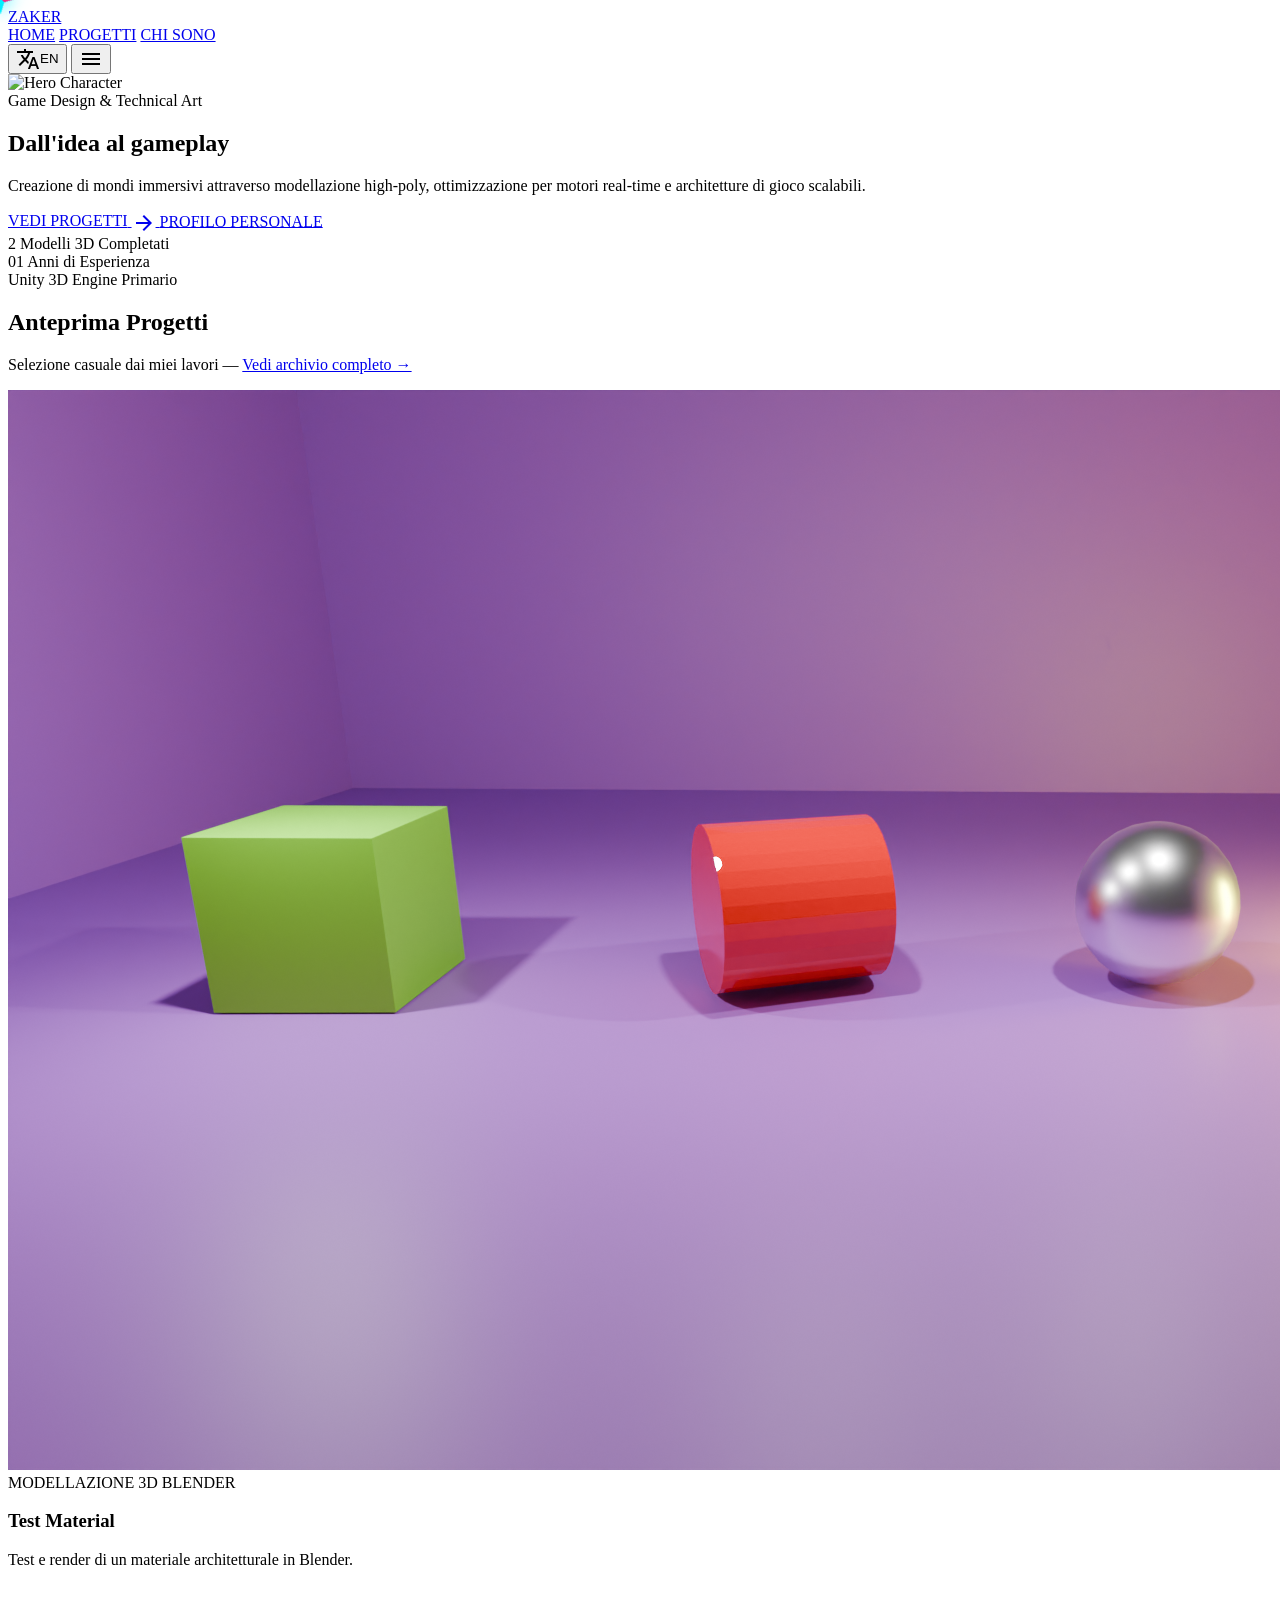
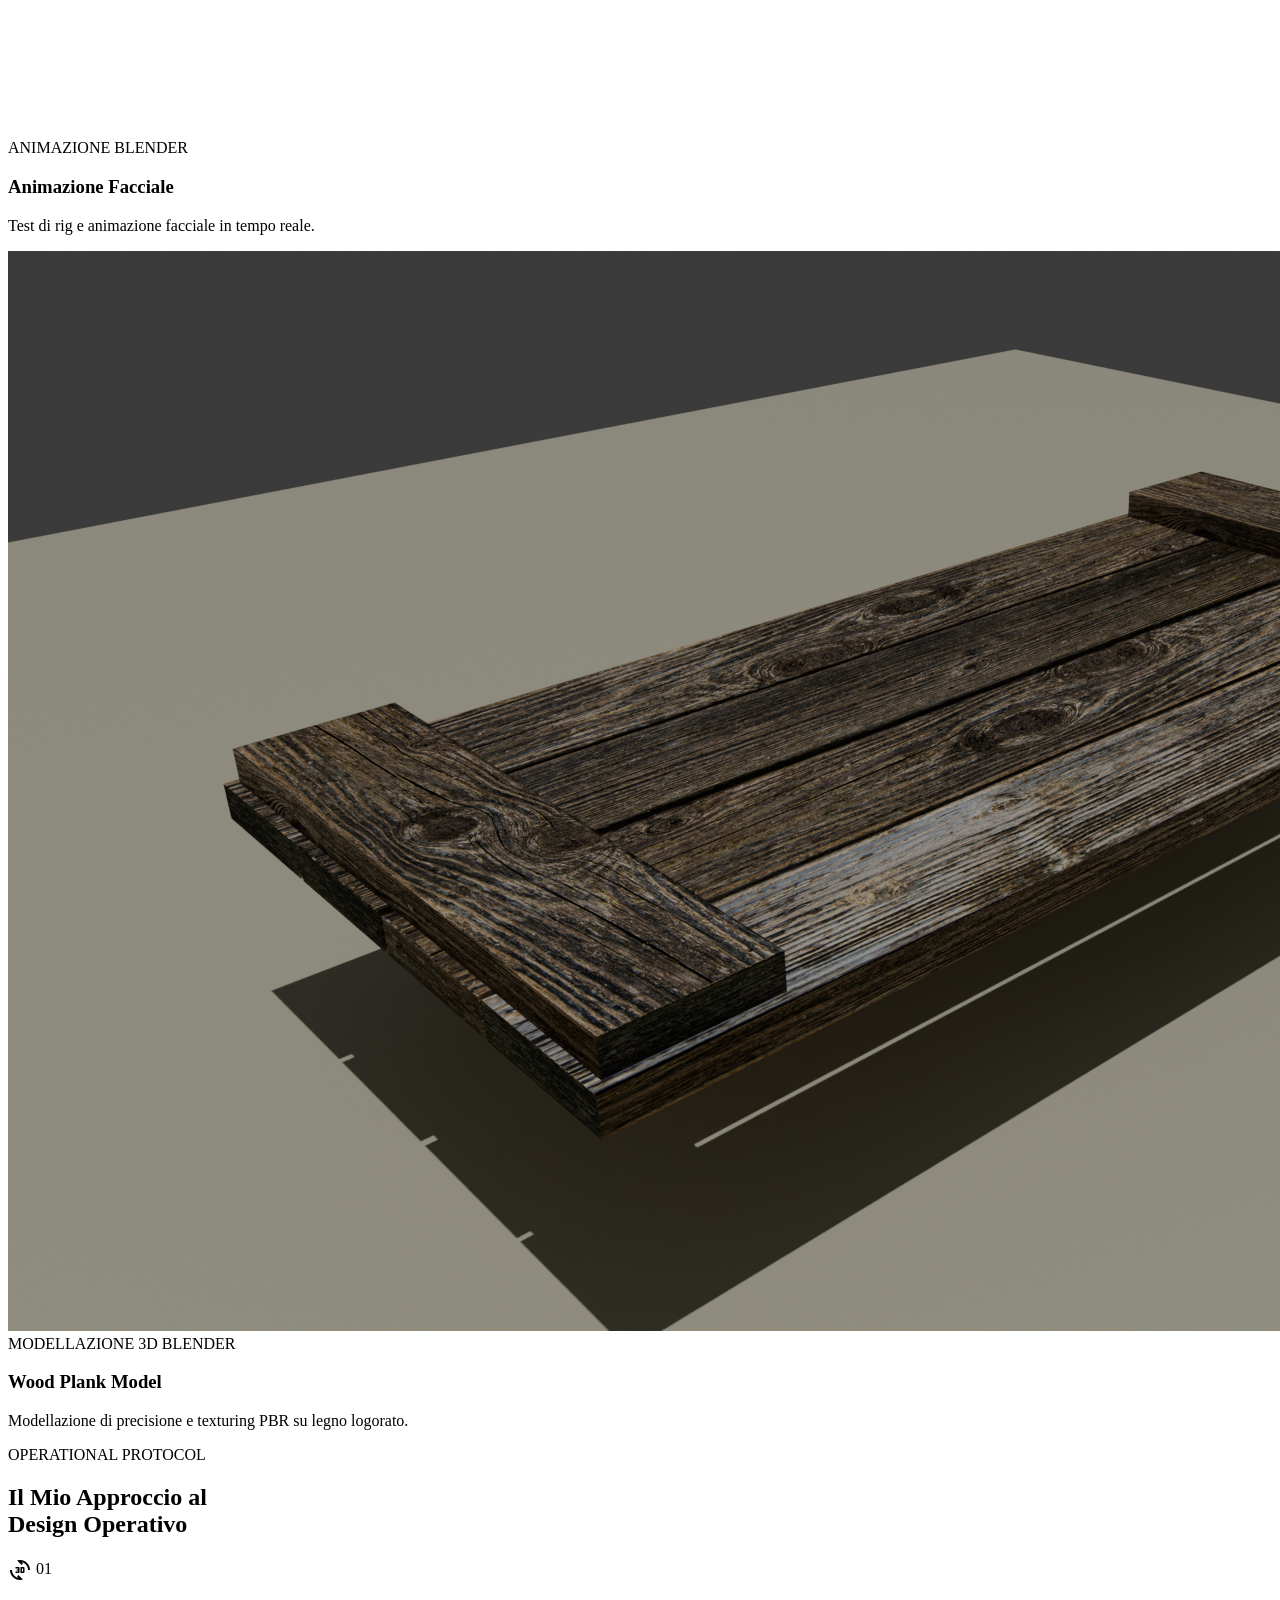
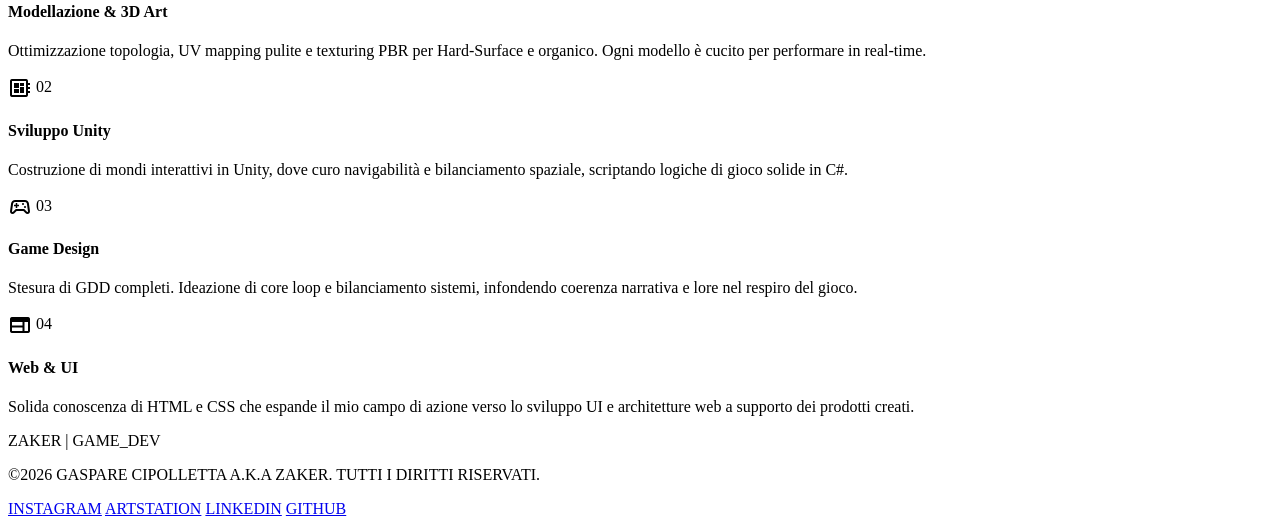
==== commit 8c0c4568: "Aggiunta funzione Mobile" ====
--- a/Portfolio 2.0/index.html
+++ b/Portfolio 2.0/index.html
@@ -20,6 +20,7 @@
   <script src="lang.js"></script>
   <script src="data.js"></script>
   <script src="main.js"></script>
+  <script src="mobile-interact.js"></script>
 </head>
 
 <body
@@ -38,37 +39,62 @@
         <a class="text-[#00f0ff] border-b-2 border-[#00f0ff] pb-1 font-['Space_Grotesk'] uppercase tracking-widest text-sm"
           href="index.html"><span class="lang-it">HOME</span><span class="lang-en">HOME</span></a>
         <a class="text-[#e1e1ef]/60 hover:text-[#e1e1ef] transition-colors font-['Space_Grotesk'] uppercase tracking-widest text-sm"
-          href="archivio.html"><span class="lang-it">PROGETTI</span><span class="lang-en">PROJECTS</span></a>
+          href="progetti.html"><span class="lang-it">PROGETTI</span><span class="lang-en">PROJECTS</span></a>
         <a class="text-[#e1e1ef]/60 hover:text-[#e1e1ef] transition-colors font-['Space_Grotesk'] uppercase tracking-widest text-sm"
           href="chi-sono.html"><span class="lang-it">CHI SONO</span><span class="lang-en">ABOUT ME</span></a>
       </nav>
-      <div class="ml-auto flex items-center gap-6">
+    <div class="ml-auto flex items-center gap-6">
         <button onclick="toggleLang()"
           class="text-on-surface-variant hover:text-primary-container font-display font-medium text-sm tracking-widest transition-colors hidden md:block">
           <span class="material-symbols-outlined text-lg align-middle mr-1">translate</span><span
             class="lang-switcher-text">EN</span>
         </button>
-        <button id="hamburger-btn" class="md:hidden text-on-surface-variant"
-          onclick="document.getElementById('mobile-menu').classList.toggle('open')">
-          <span class="material-symbols-outlined">menu</span>
+        <button id="hamburger-btn" class="md:hidden text-on-surface-variant p-2"
+          onclick="toggleMobileMenu()">
+          <span class="material-symbols-outlined text-3xl">menu</span>
         </button>
       </div>
     </div>
-    <!-- Mobile Menu -->
-    <div id="mobile-menu" class="flex-col gap-4 px-8 pb-6 bg-[#11131c]/95 border-t border-[#3b494b]/20">
-      <a href="index.html" class="text-[#00f0ff] font-['Space_Grotesk'] uppercase tracking-widest text-sm py-2"><span
-          class="lang-it">HOME</span><span class="lang-en">HOME</span></a>
-      <a href="archivio.html"
-        class="text-[#e1e1ef]/70 hover:text-[#e1e1ef] font-['Space_Grotesk'] uppercase tracking-widest text-sm py-2"><span
-          class="lang-it">PROGETTI</span><span class="lang-en">PROJECTS</span></a>
-      <a href="chi-sono.html"
-        class="text-[#e1e1ef]/70 hover:text-[#e1e1ef] font-['Space_Grotesk'] uppercase tracking-widest text-sm py-2"><span
-          class="lang-it">CHI SONO</span><span class="lang-en">ABOUT ME</span></a>
-      <button onclick="toggleLang()"
-        class="text-left text-on-surface-variant hover:text-primary-container font-['Space_Grotesk'] uppercase tracking-widest text-sm py-2 mt-2 border-t border-[#3b494b]/20">
-        <span class="material-symbols-outlined text-sm align-middle mr-1">translate</span>
-        <span class="lang-it">CAMBIA IN INGLESE</span><span class="lang-en">SWITCH TO ITALIAN</span>
-      </button>
+
+    <!-- Mobile Menu Overlay -->
+    <div id="mobile-menu-overlay" onclick="toggleMobileMenu()"></div>
+
+    <!-- Mobile Menu (Side-Drawer) -->
+    <div id="mobile-menu">
+      <div class="flex justify-between items-center mb-12">
+        <span class="text-xl font-bold text-[#00f0ff] font-display">MENU</span>
+        <button onclick="toggleMobileMenu()" class="text-on-surface-variant">
+          <span class="material-symbols-outlined text-3xl">close</span>
+        </button>
+      </div>
+      
+      <nav class="flex flex-col gap-8">
+        <a href="index.html" class="group flex items-center gap-4 text-[#00f0ff] font-['Space_Grotesk'] uppercase tracking-widest text-lg py-2 border-b border-[#00f0ff]/20">
+          <span class="material-symbols-outlined text-xl">home</span>
+          <span class="lang-it">HOME</span><span class="lang-en">HOME</span>
+        </a>
+        <a href="progetti.html"
+          class="group flex items-center gap-4 text-[#e1e1ef]/70 hover:text-[#00f0ff] transition-all font-['Space_Grotesk'] uppercase tracking-widest text-lg py-2 border-b border-outline-variant/20">
+          <span class="material-symbols-outlined text-xl">grid_view</span>
+          <span class="lang-it">PROGETTI</span><span class="lang-en">PROJECTS</span>
+        </a>
+        <a href="chi-sono.html"
+          class="group flex items-center gap-4 text-[#e1e1ef]/70 hover:text-[#00f0ff] transition-all font-['Space_Grotesk'] uppercase tracking-widest text-lg py-2 border-b border-outline-variant/20">
+          <span class="material-symbols-outlined text-xl">person</span>
+          <span class="lang-it">CHI SONO</span><span class="lang-en">ABOUT ME</span>
+        </a>
+      </nav>
+
+      <div class="mt-auto pt-8 border-t border-outline-variant/20">
+        <button onclick="toggleLang()"
+          class="w-full flex items-center gap-4 text-left text-on-surface-variant hover:text-primary-container font-['Space_Grotesk'] uppercase tracking-widest text-sm py-4">
+          <span class="material-symbols-outlined text-2xl">translate</span>
+          <div>
+            <span class="lang-it">CAMBIA IN INGLESE</span><span class="lang-en">SWITCH TO ITALIAN</span>
+            <p class="text-[0.6rem] opacity-50"><span class="lang-it">Lingua attuale: IT</span><span class="lang-en">Current Language: EN</span></p>
+          </div>
+        </button>
+      </div>
     </div>
   </header>
 
@@ -94,7 +120,7 @@
           <span class="h-[2px] w-12 bg-accent-pink"></span>
         </div>
         <h1
-          class="font-display text-6xl md:text-8xl font-bold leading-none mb-8 text-on-surface uppercase tracking-tighter">
+          class="font-display text-[clamp(2.5rem,10vw,8rem)] font-bold leading-[0.9] mb-8 text-on-surface uppercase tracking-tighter">
           <span class="lang-it">Dall'idea al</span><span class="lang-en">From idea to</span> <span
             class="text-primary-container drop-shadow-[0_0_15px_rgba(0,240,255,0.6)]">gameplay</span>
         </h1>
@@ -105,7 +131,7 @@
             engines, and scalable game architectures.</span>
         </p>
         <div class="flex flex-wrap gap-4 justify-center">
-          <a href="archivio.html"
+          <a href="progetti.html"
             class="bg-primary-container text-on-primary px-8 py-4 font-headline font-bold uppercase tracking-widest flex items-center gap-2 hover:shadow-[0_0_25px_rgba(0,240,255,0.4)] transition-all">
             <span class="lang-it">VEDI PROGETTI</span><span class="lang-en">SEE PROJECTS</span> <span
               class="material-symbols-outlined">arrow_forward</span>
@@ -150,7 +176,7 @@
         <p class="font-label text-on-surface-variant text-xs uppercase tracking-widest">
           <span class="lang-it">Selezione casuale dai miei lavori — </span><span class="lang-en">Random selection from
             my works — </span>
-          <a href="archivio.html" class="text-primary-container hover:underline"><span class="lang-it">Vedi archivio
+          <a href="progetti.html" class="text-primary-container hover:underline"><span class="lang-it">Vedi archivio
               completo →</span><span class="lang-en">See full archive →</span></a>
         </p>
       </div>
--- a/Portfolio 2.0/style.css
+++ b/Portfolio 2.0/style.css
@@ -48,10 +48,166 @@
 }
 
 /* ------------------------------------------
-   UI e Menu
------------------------------------------- */
-#mobile-menu { display: none; }
-#mobile-menu.open { display: flex; }
+   UI e Menu Mobile (Side-Drawer)
+------------------------------------------ */
+/* Contenitore Menu Mobile */
+#mobile-menu {
+    position: fixed;
+    top: 0;
+    right: -100%; /* Inizialmente fuori schermo a destra */
+    width: 280px; /* Ridotto per non essere invasivo */
+    height: 100vh;
+    background: #0c0e17;
+    z-index: 100;
+    display: flex;
+    flex-direction: column;
+    padding: 2rem;
+    transition: right 0.4s cubic-bezier(0.4, 0, 0.2, 1);
+    box-shadow: -10px 0 30px rgba(0, 0, 0, 0.5);
+    border-left: 1px solid rgba(0, 240, 255, 0.1);
+}
+
+#mobile-menu.open {
+    right: 0;
+}
+
+/* Overlay Sfondo */
+#mobile-menu-overlay {
+    position: fixed;
+    top: 0;
+    left: 0;
+    width: 100%;
+    height: 100vh;
+    background: rgba(12, 14, 23, 0.8);
+    backdrop-filter: blur(8px);
+    z-index: 90;
+    opacity: 0;
+    pointer-events: none;
+    transition: opacity 0.4s ease;
+}
+
+#mobile-menu-overlay.active {
+    opacity: 1;
+    pointer-events: auto;
+}
+
+/* ------------------------------------------
+   Ottimizzazione Mobile (Media Queries)
+------------------------------------------ */
+
+/* Disabilita Cursore Custom su Dispositivi Touch */
+@media (pointer: coarse) {
+    #zk-cursor {
+        display: none !important;
+    }
+    *, *::before, *::after {
+        cursor: auto !important;
+    }
+}
+
+/* Fluid Typography & Spacing - STANDARD MOBILE */
+@media (max-width: 768px) {
+    :root {
+        --mobile-h1: 2.8rem;
+        --mobile-h2: 2rem;
+        --mobile-body: 16px;
+    }
+
+    .font-display {
+        letter-spacing: -0.02em;
+        line-height: 1.1;
+    }
+
+    /* Override Titoli Hero per evitare confusione */
+    h1 { font-size: var(--mobile-h1) !important; }
+    h2 { font-size: var(--mobile-h2) !important; }
+    p { font-size: var(--mobile-body) !important; }
+
+    section {
+        padding-left: 1.25rem !important;
+        padding-right: 1.25rem !important;
+        padding-top: 4rem !important;
+        padding-bottom: 4rem !important;
+    }
+
+    /* Riduciamo i padding dei riquadri */
+    .p-8, .p-12 {
+        padding: 1.5rem !important;
+    }
+}
+
+/* Effetto Ripple Mobile */
+.zk-mobile-ripple {
+    position: fixed;
+    width: 20px;
+    height: 20px;
+    border-radius: 50%;
+    pointer-events: none;
+    z-index: 9999;
+    opacity: 0.6;
+    transform: translate(-50%, -50%) scale(0);
+    animation: zk-ripple-out 0.45s ease-out forwards;
+    filter: blur(4px);
+}
+
+@keyframes zk-ripple-out {
+    to {
+        transform: translate(-50%, -50%) scale(6);
+        opacity: 0;
+    }
+}
+
+/* Stilizzazione Bottone Filtri Mobile */
+#mobile-filter-trigger {
+    position: fixed;
+    bottom: 2rem;
+    right: 2rem;
+    width: 60px;
+    height: 60px;
+    border-radius: 50%;
+    background: #00f0ff;
+    color: #0c0e17;
+    display: flex;
+    align-items: center;
+    justify-content: center;
+    box-shadow: 0 0 20px rgba(0, 240, 255, 0.4);
+    z-index: 80;
+    border: none;
+    transition: transform 0.3s cubic-bezier(0.175, 0.885, 0.32, 1.275);
+}
+
+#mobile-filter-trigger:active {
+    transform: scale(0.9);
+}
+
+#filter-container.mobile-visible {
+    display: flex !important;
+    opacity: 1 !important;
+    transform: translateY(0) !important;
+}
+
+@media (max-width: 768px) {
+    #filter-container {
+        display: none;
+        position: fixed;
+        bottom: 6rem;
+        right: 2rem;
+        background: #11131c;
+        border: 1px solid rgba(0, 240, 255, 0.2);
+        padding: 1.5rem;
+        flex-direction: column;
+        gap: 0.75rem;
+        z-index: 81;
+        border-radius: 1rem;
+        box-shadow: 0 10px 40px rgba(0,0,0,0.6);
+        animation: slideUp 0.3s ease-out;
+    }
+}
+
+@keyframes slideUp {
+    from { opacity: 0; transform: translateY(20px); }
+    to { opacity: 1; transform: translateY(0); }
+}
 
 .card-glow:hover {
     box-shadow: 0 0 30px rgba(0, 240, 255, 0.1);
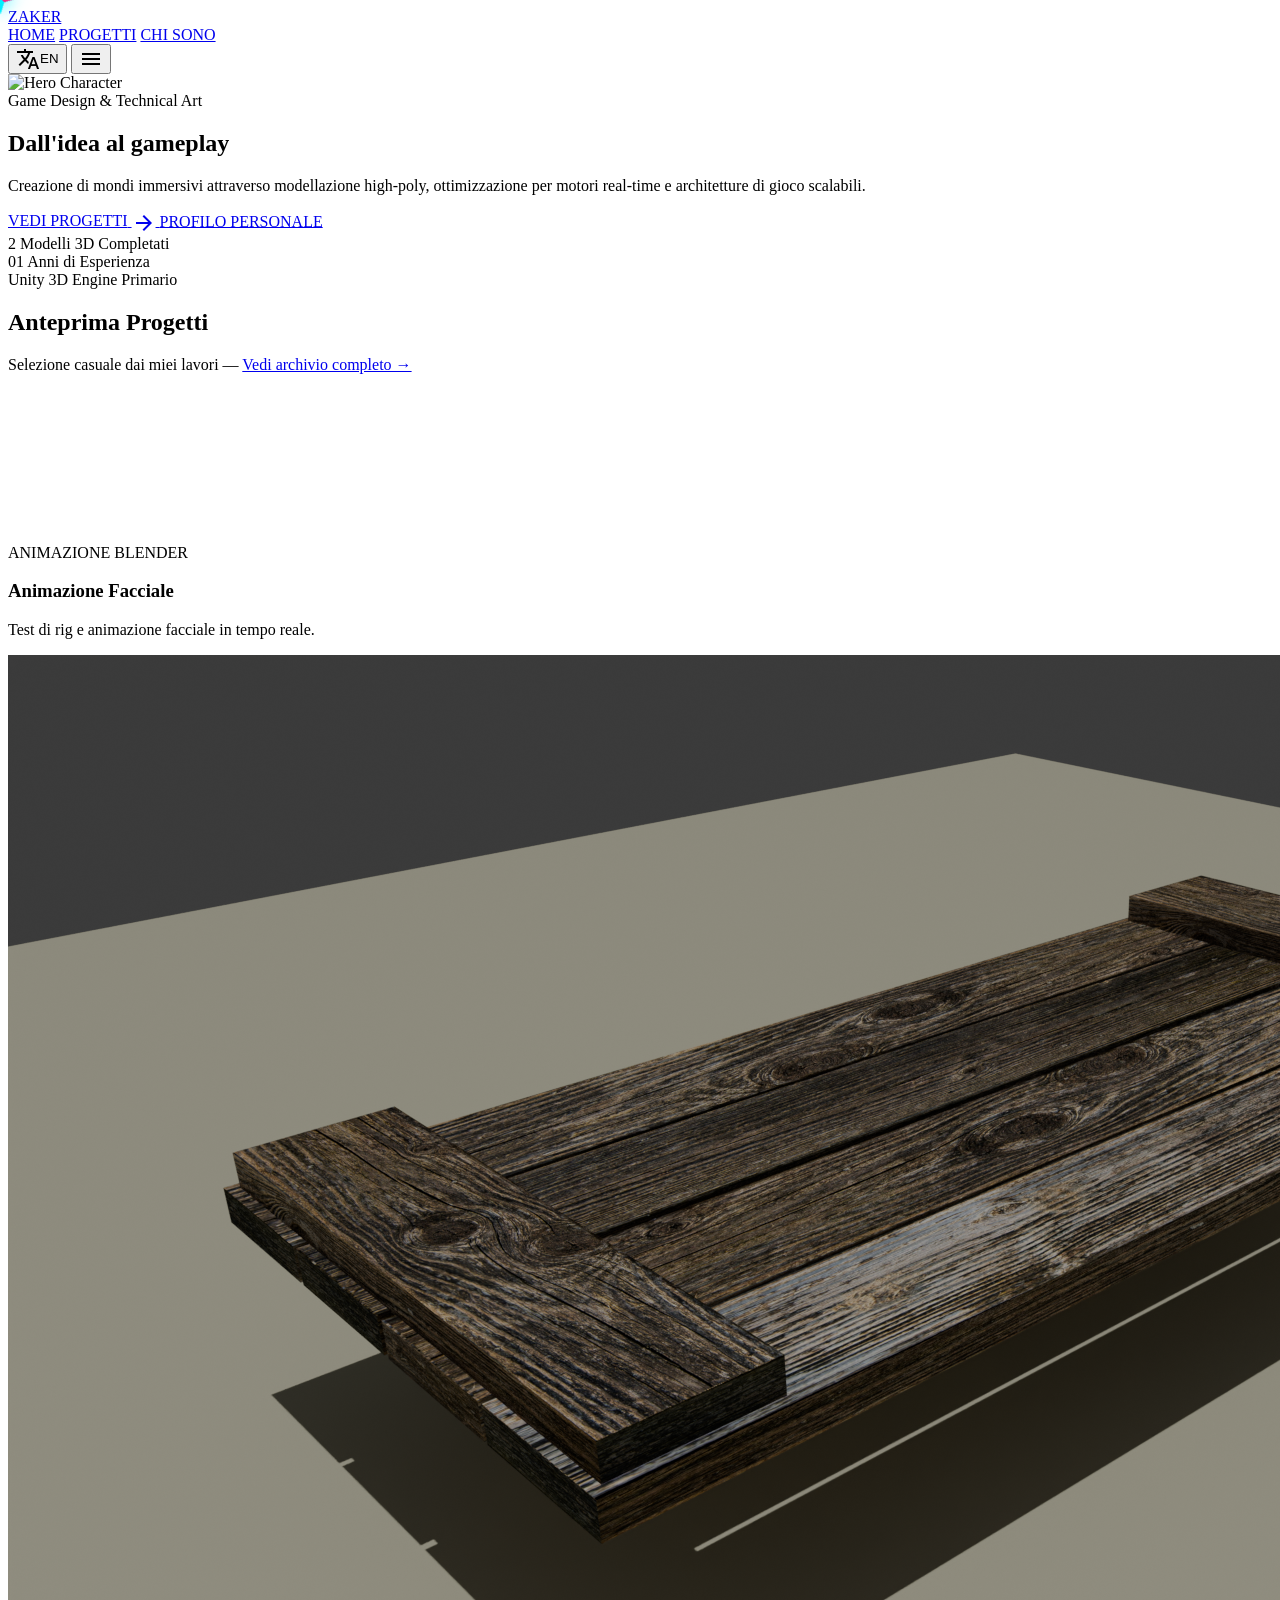
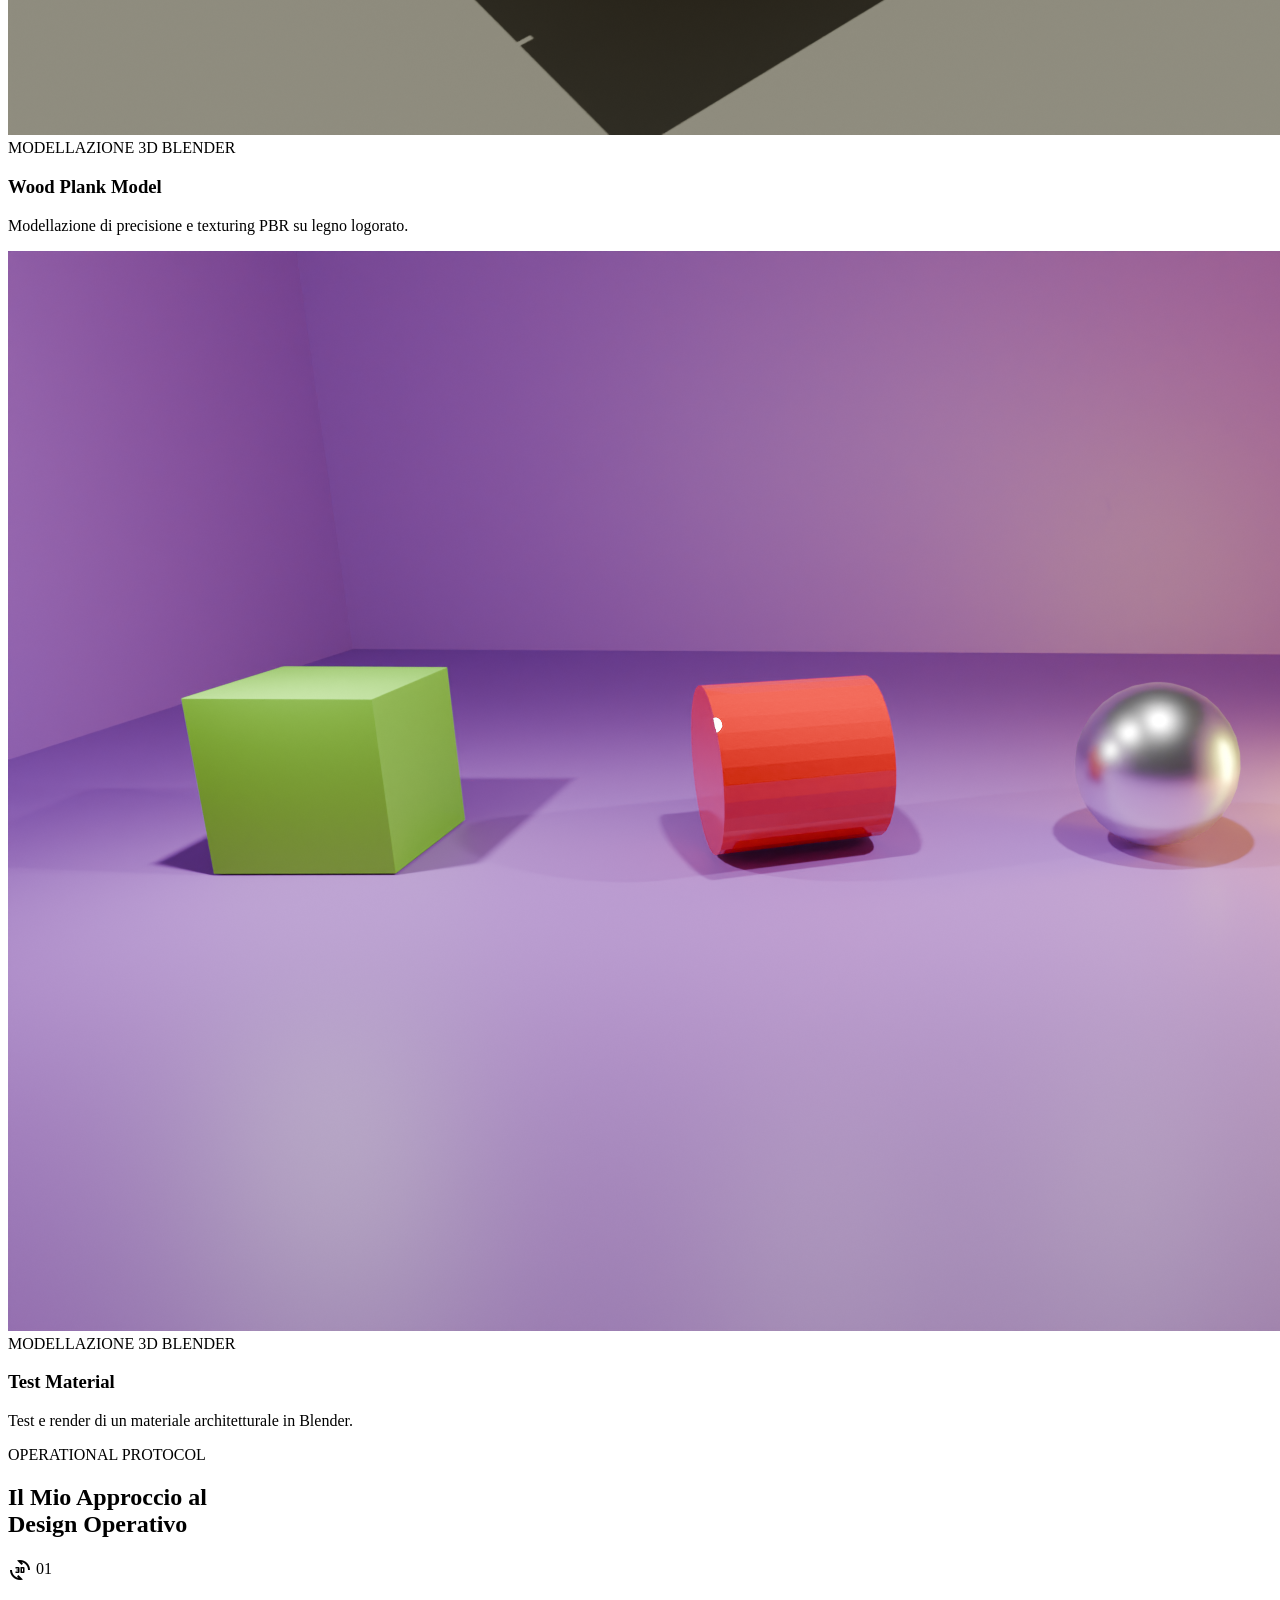
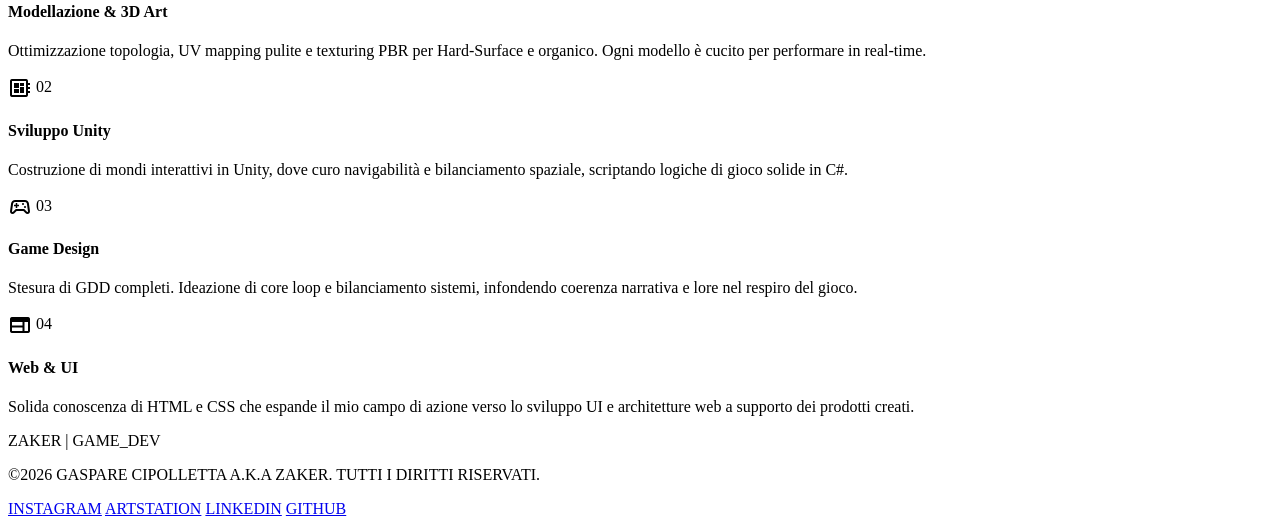
==== commit 189e91d3: "Divisione tra Mobile e Web" ====
--- a/Portfolio 2.0/index.html
+++ b/Portfolio 2.0/index.html
@@ -15,12 +15,14 @@
   <link
     href="https://fonts.googleapis.com/css2?family=Material+Symbols+Outlined:wght,FILL@100..700,0..1&amp;display=swap"
     rel="stylesheet" />
+  <script src="device-detect.js"></script>
   <script src="tailwind-setup.js"></script>
   <link rel="stylesheet" href="style.css">
+  <link rel="stylesheet" href="mobile.css">
   <script src="lang.js"></script>
   <script src="data.js"></script>
   <script src="main.js"></script>
-  <script src="mobile-interact.js"></script>
+  <script src="mobile-logic.js"></script>
 </head>
 
 <body
--- a/Portfolio 2.0/style.css
+++ b/Portfolio 2.0/style.css
@@ -48,165 +48,16 @@
 }
 
 /* ------------------------------------------
-   UI e Menu Mobile (Side-Drawer)
+   UI e Menu
 ------------------------------------------ */
-/* Contenitore Menu Mobile */
-#mobile-menu {
-    position: fixed;
-    top: 0;
-    right: -100%; /* Inizialmente fuori schermo a destra */
-    width: 280px; /* Ridotto per non essere invasivo */
-    height: 100vh;
-    background: #0c0e17;
-    z-index: 100;
-    display: flex;
-    flex-direction: column;
-    padding: 2rem;
-    transition: right 0.4s cubic-bezier(0.4, 0, 0.2, 1);
-    box-shadow: -10px 0 30px rgba(0, 0, 0, 0.5);
-    border-left: 1px solid rgba(0, 240, 255, 0.1);
-}
+#mobile-menu, #mobile-filter-trigger, #mobile-menu-overlay { display: none !important; }
+.is-mobile #mobile-menu { display: flex !important; }
+.is-mobile #mobile-menu-overlay { display: block !important; }
+.is-mobile #mobile-filter-trigger { display: flex !important; }
 
-#mobile-menu.open {
-    right: 0;
-}
-
-/* Overlay Sfondo */
-#mobile-menu-overlay {
-    position: fixed;
-    top: 0;
-    left: 0;
-    width: 100%;
-    height: 100vh;
-    background: rgba(12, 14, 23, 0.8);
-    backdrop-filter: blur(8px);
-    z-index: 90;
-    opacity: 0;
-    pointer-events: none;
-    transition: opacity 0.4s ease;
-}
-
-#mobile-menu-overlay.active {
-    opacity: 1;
-    pointer-events: auto;
-}
-
-/* ------------------------------------------
-   Ottimizzazione Mobile (Media Queries)
------------------------------------------- */
-
-/* Disabilita Cursore Custom su Dispositivi Touch */
-@media (pointer: coarse) {
-    #zk-cursor {
-        display: none !important;
-    }
-    *, *::before, *::after {
-        cursor: auto !important;
-    }
-}
-
-/* Fluid Typography & Spacing - STANDARD MOBILE */
-@media (max-width: 768px) {
-    :root {
-        --mobile-h1: 2.8rem;
-        --mobile-h2: 2rem;
-        --mobile-body: 16px;
-    }
-
-    .font-display {
-        letter-spacing: -0.02em;
-        line-height: 1.1;
-    }
-
-    /* Override Titoli Hero per evitare confusione */
-    h1 { font-size: var(--mobile-h1) !important; }
-    h2 { font-size: var(--mobile-h2) !important; }
-    p { font-size: var(--mobile-body) !important; }
-
-    section {
-        padding-left: 1.25rem !important;
-        padding-right: 1.25rem !important;
-        padding-top: 4rem !important;
-        padding-bottom: 4rem !important;
-    }
-
-    /* Riduciamo i padding dei riquadri */
-    .p-8, .p-12 {
-        padding: 1.5rem !important;
-    }
-}
-
-/* Effetto Ripple Mobile */
-.zk-mobile-ripple {
-    position: fixed;
-    width: 20px;
-    height: 20px;
-    border-radius: 50%;
-    pointer-events: none;
-    z-index: 9999;
-    opacity: 0.6;
-    transform: translate(-50%, -50%) scale(0);
-    animation: zk-ripple-out 0.45s ease-out forwards;
-    filter: blur(4px);
-}
-
-@keyframes zk-ripple-out {
-    to {
-        transform: translate(-50%, -50%) scale(6);
-        opacity: 0;
-    }
-}
-
-/* Stilizzazione Bottone Filtri Mobile */
-#mobile-filter-trigger {
-    position: fixed;
-    bottom: 2rem;
-    right: 2rem;
-    width: 60px;
-    height: 60px;
-    border-radius: 50%;
-    background: #00f0ff;
-    color: #0c0e17;
-    display: flex;
-    align-items: center;
-    justify-content: center;
-    box-shadow: 0 0 20px rgba(0, 240, 255, 0.4);
-    z-index: 80;
-    border: none;
-    transition: transform 0.3s cubic-bezier(0.175, 0.885, 0.32, 1.275);
-}
-
-#mobile-filter-trigger:active {
-    transform: scale(0.9);
-}
-
-#filter-container.mobile-visible {
-    display: flex !important;
-    opacity: 1 !important;
-    transform: translateY(0) !important;
-}
-
-@media (max-width: 768px) {
-    #filter-container {
-        display: none;
-        position: fixed;
-        bottom: 6rem;
-        right: 2rem;
-        background: #11131c;
-        border: 1px solid rgba(0, 240, 255, 0.2);
-        padding: 1.5rem;
-        flex-direction: column;
-        gap: 0.75rem;
-        z-index: 81;
-        border-radius: 1rem;
-        box-shadow: 0 10px 40px rgba(0,0,0,0.6);
-        animation: slideUp 0.3s ease-out;
-    }
-}
-
-@keyframes slideUp {
-    from { opacity: 0; transform: translateY(20px); }
-    to { opacity: 1; transform: translateY(0); }
+.card-glow:hover {
+    box-shadow: 0 0 30px rgba(0, 240, 255, 0.1);
+    border-color: rgba(0, 240, 255, 0.3);
 }
 
 .card-glow:hover {
--- a/Portfolio 2.0/mobile.css
+++ b/Portfolio 2.0/mobile.css
@@ -0,0 +1,131 @@
+/**
+ * MOBILE.CSS - Solo per la versione Mobile
+ * Tutti gli stili sono attivati dalla classe .is-mobile sul tag html
+ */
+
+.is-mobile :root {
+    --mobile-h1: 2.5rem;
+    --mobile-h2: 1.8rem;
+    --mobile-body: 16px;
+}
+
+/* Nascondi cursore custom su mobile */
+.is-mobile #zk-cursor {
+    display: none !important;
+}
+.is-mobile *, .is-mobile *::before, .is-mobile *::after {
+    cursor: auto !important;
+}
+
+/* Tipografia Mobile */
+.is-mobile h1 { font-size: var(--mobile-h1) !important; line-height: 1.1 !important; }
+.is-mobile h2 { font-size: var(--mobile-h2) !important; }
+.is-mobile p { font-size: var(--mobile-body) !important; }
+
+/* Spaziature Section */
+.is-mobile section {
+    padding-left: 1.25rem !important;
+    padding-right: 1.25rem !important;
+    padding-top: 3.5rem !important;
+    padding-bottom: 3.5rem !important;
+}
+
+.is-mobile .p-8, .is-mobile .p-12 {
+    padding: 1.5rem !important;
+}
+
+/* Navigazione Side-Drawer */
+.is-mobile #mobile-menu {
+    position: fixed;
+    top: 0;
+    right: -100%;
+    width: 280px;
+    height: 100vh;
+    background: #0c0e17;
+    z-index: 100;
+    display: flex;
+    flex-direction: column;
+    padding: 2rem;
+    transition: right 0.4s cubic-bezier(0.4, 0, 0.2, 1);
+    box-shadow: -10px 0 30px rgba(0, 0, 0, 0.5);
+    border-left: 1px solid rgba(0, 240, 255, 0.1);
+}
+
+.is-mobile #mobile-menu.open {
+    right: 0;
+}
+
+.is-mobile #mobile-menu-overlay {
+    position: fixed;
+    top: 0;
+    left: 0;
+    width: 100%;
+    height: 100vh;
+    background: rgba(12, 14, 23, 0.8);
+    backdrop-filter: blur(8px);
+    z-index: 90;
+    opacity: 0;
+    pointer-events: none;
+    transition: opacity 0.4s ease;
+}
+
+.is-mobile #mobile-menu-overlay.active {
+    opacity: 1;
+    pointer-events: auto;
+}
+
+/* Ripple effect */
+.zk-mobile-ripple {
+    position: fixed;
+    width: 15px;
+    height: 15px;
+    border-radius: 50%;
+    pointer-events: none;
+    z-index: 9999;
+    opacity: 0.5;
+    transform: translate(-50%, -50%) scale(0);
+    animation: zk-ripple-out 0.4s ease-out forwards;
+    filter: blur(3px);
+}
+
+@keyframes zk-ripple-out {
+    to { transform: translate(-50%, -50%) scale(8); opacity: 0; }
+}
+
+/* Filtri Progetti FAB */
+.is-mobile #mobile-filter-trigger {
+    position: fixed;
+    bottom: 2rem;
+    right: 1.5rem;
+    width: 56px;
+    height: 56px;
+    border-radius: 50%;
+    background: #00f0ff;
+    color: #0c0e17;
+    display: flex;
+    align-items: center;
+    justify-content: center;
+    box-shadow: 0 4px 15px rgba(0, 240, 255, 0.4);
+    z-index: 85;
+    border: none;
+    transition: transform 0.2s;
+}
+
+.is-mobile #filter-container {
+    display: none;
+    position: fixed;
+    bottom: 6.5rem;
+    right: 1.5rem;
+    background: #11131c;
+    border: 1px solid rgba(0, 240, 255, 0.2);
+    padding: 1.25rem;
+    flex-direction: column;
+    gap: 0.75rem;
+    z-index: 86;
+    border-radius: 12px;
+    box-shadow: 0 10px 30px rgba(0,0,0,0.8);
+}
+
+.is-mobile #filter-container.mobile-visible {
+    display: flex !important;
+}
